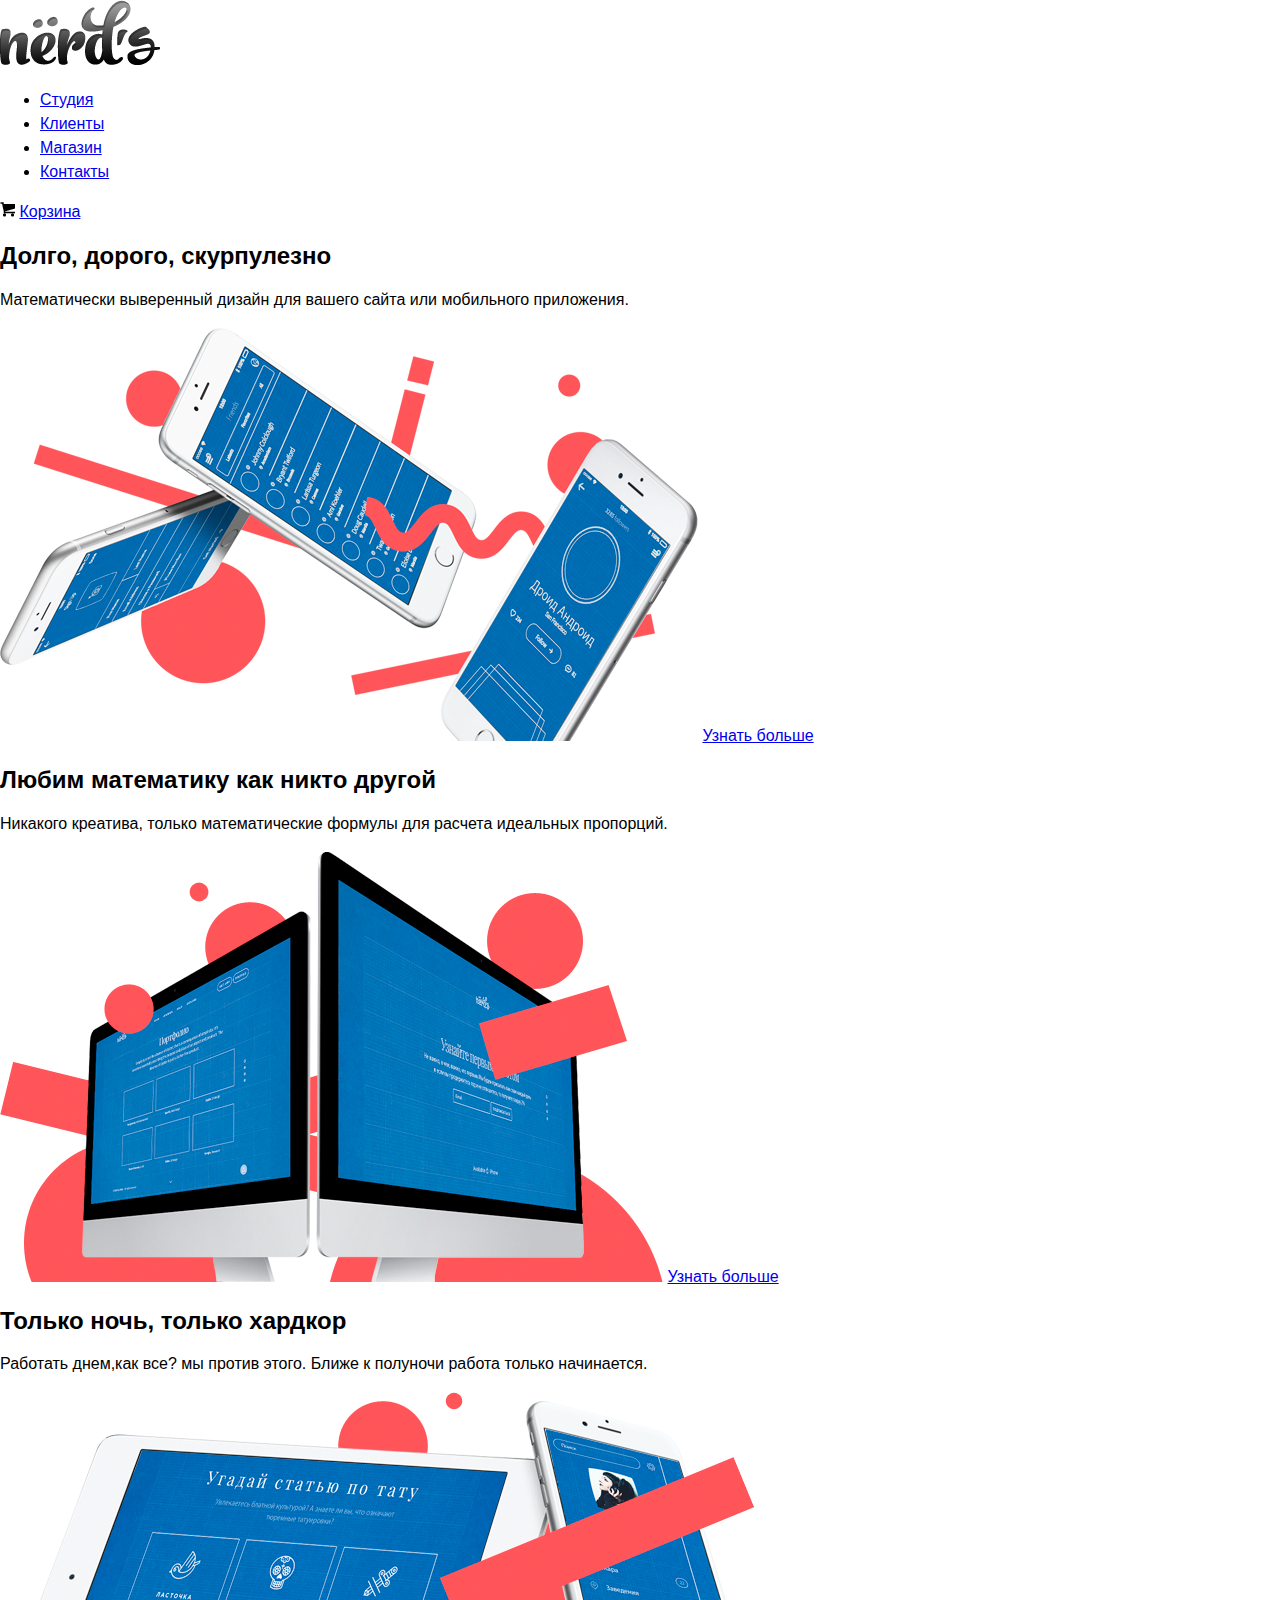
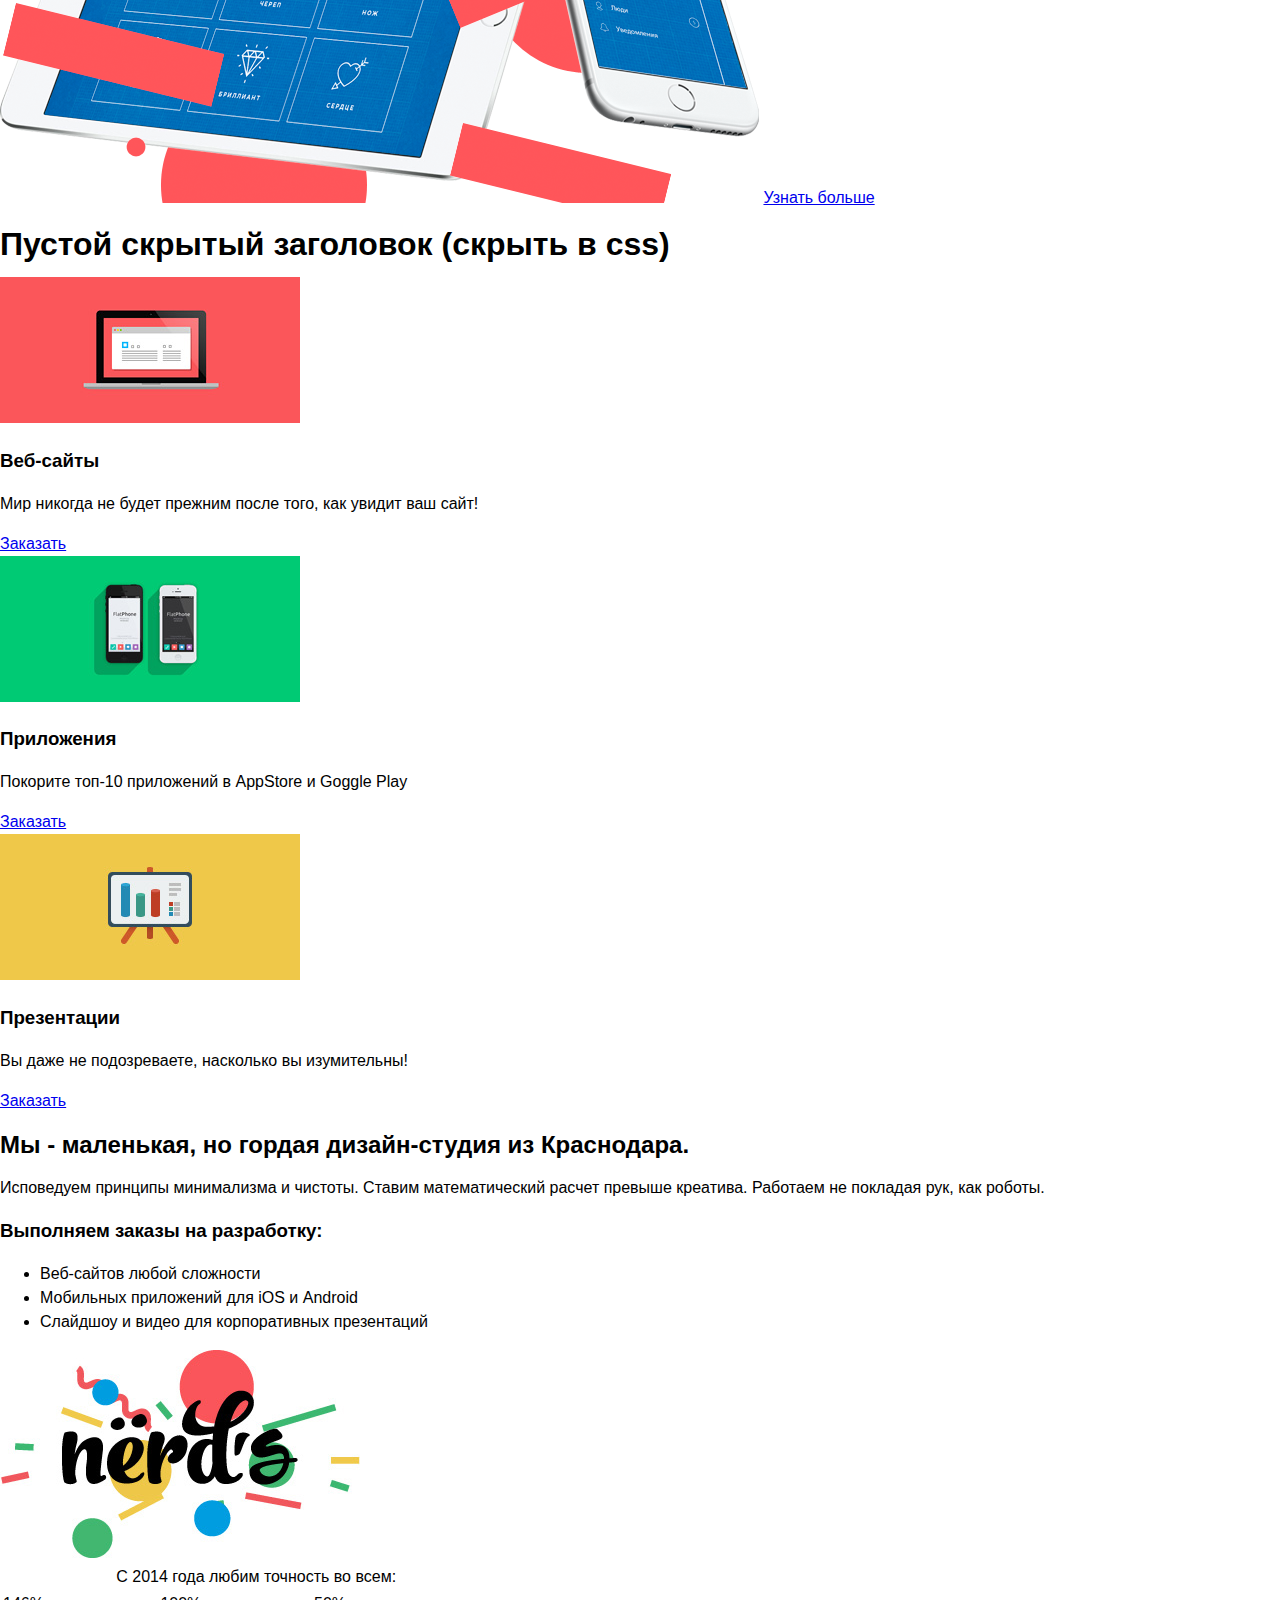
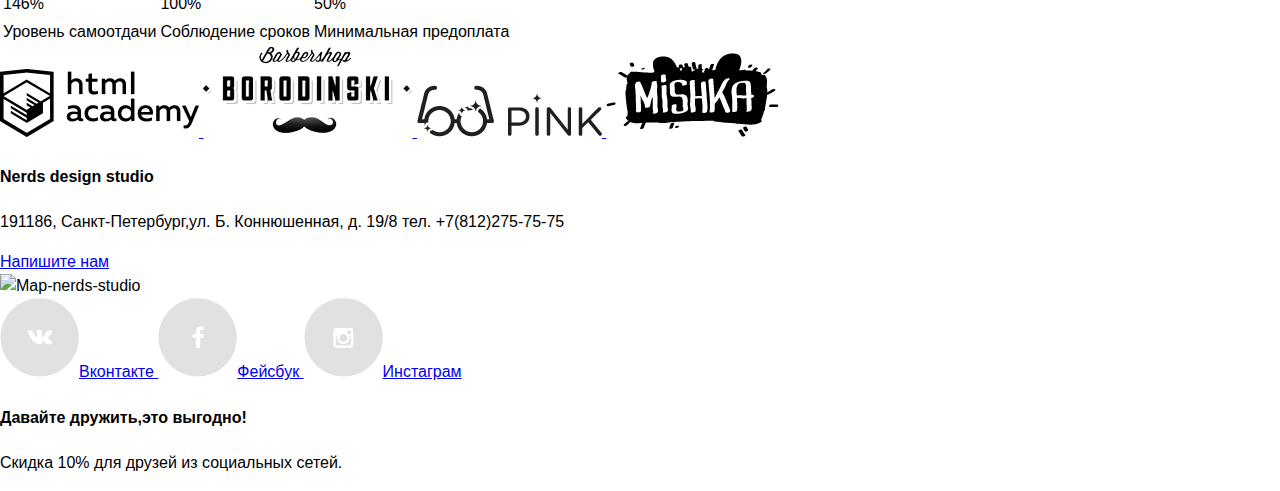
==== index.html @ 1c539c92 "Подредактировала style.css" ====
<!DOCTYPE html>
<html lang="ru">
    <head>
        <meta charset="utf-8">
        <title>HTML Academy: Нёрдс</title>
        <link href="css/normalize.css" rel="stylesheet">
        <link href="css/style.css" rel="stylesheet">
    </head>
    <body>
        <header class="header">
            <div class="container">
                <div class="header-logo-nerds">
                    <img src="img/logo-nerds.png" alt="Nerds">
                </div>
                <nav class="header-navigation">
                    <ul class="header-navigation-list">
                        <li class="header-navigation-item">
                            <a class="header-navigation-link" href="#">Студия</a>
                        </li>
                        <li class="header-navigation-item">
                            <a class="header-navigation-link" href="#">Клиенты</a>
                        </li>
                        <li class="header-navigation-item">
                            <a class="header-navigation-link" href="#">Магазин</a>
                        </li>
                        <li  class="header-navigation-item">
                            <a class="header-navigation-link" href="#">Контакты</a>
                        </li>
                    </ul>
                <div class="user-block">
                    <img src="img/basket.png" alt="Basket">
                    <a class="user-block-basket" href="#">Корзина</a>
                </div>
                </nav>
                <section class="slides">
                    <div class="slide1">
                        <h2 class="slide-slogan">Долго, дорого, скурпулезно</h2>
                        <p class="slide1-text">Математически выверенный дизайн для вашего сайта или мобильного приложения.</p>
                        <img src="img/slide1.png" alt="Slider1">
                        <a class="slide1-btn" href="#">Узнать больше</a>
                    </div>
                    <div class="slide2">
                        <h2 class="slide-slogan">Любим математику как никто другой</h2>
                        <p class="slide2-text">Никакого креатива, только математические формулы для расчета идеальных пропорций.</p>
                        <img src="img/slide2.png" alt="Slider2">
                        <a class="slide2-btn" href="#">Узнать больше</a>
                    </div>
                    <div class="slide3">
                        <h2 class="slide-slogan">Только ночь, только хардкор</h2>
                        <p class="slide3-text">Работать днем,как все? мы против этого. Ближе к полуночи работа только начинается.</p>
                        <img src="img/slide3.png" alt="Slider3">
                        <a class="slide3-btn" href="#">Узнать больше</a>
                    </div>
                </section>
            </div>
        </header>

        <main class="container">
            <section class="features-content-list">
                <div class="features-content-item">
                    <h1 class="hide-h1">Пустой скрытый заголовок (скрыть в css)</h1>
                    <img src="img/illustration-1.png" alt="Web-sites">
                    <h3 class="feature-content-item-subtitle">Веб-сайты</h3>
                    <p class="feature-content-item-text">Мир никогда не будет прежним после того, как увидит ваш сайт!</p>
                    <a class="feature-content-item-btn" href="#">Заказать</a>
                </div>
                <div class="feature-content-item">
                    <img src="img/illustration-2.png" alt="Apps">
                    <h3 class="feature-content-item-subtitle">Приложения</h3>
                    <p class="feature-content-item-text">Покорите топ-10 приложений в AppStore и Goggle Play</p>
                    <a class="feature-content-item-btn" href="#">Заказать</a>
                </div>
                <div class="feature-content-item">
                    <img src="img/illustration-3.png" alt="Presentation">
                    <h3 class="feature-content-item-subtitle">Презентации</h3>
                    <p class="feature-content-item-text">Вы даже не подозреваете, насколько вы изумительны!</p>
                    <a class="feature-content-item-btn" href="#">Заказать</a>
                </div>
            </section>

            <section class="index-content">
                <div class="index-content-left">
                    <h2 class="index-content-left-title">Мы - маленькая, но гордая дизайн-студия из Краснодара.</h2>
                    <p class="index-content-left-text">Исповедуем принципы минимализма и чистоты. Ставим математический расчет превыше креатива. Работаем не покладая рук, как роботы.</p>
                    <h3 class="index-content-left-subtitle">Выполняем заказы на разработку:</h3>
                    <ul class="index-content-left-list">
                        <li class="index-content-left-item">Веб-сайтов любой сложности</li>
                        <li class="index-content-left-item">Мобильных приложений для iOS и Android</li>
                        <li class="index-content-left-item">Слайдшоу и видео для корпоративных презентаций</li>
                    </ul>
                </div>
                <div class="index-content-right">
                    <div class="index-content-right-image">
                        <img src="img/Background-Nerds.jpg" alt="Nerds">
                    </div>
                    <table class="index-content-right-table">
                        <caption class="index-content-right-table-subtitle">С 2014 года любим точность во всем:</caption>
                        <tr class="table-percent">
                            <td class="table-percent-item">146%</td>
                            <td class="table-percent-item">100%</td>
                            <td class="table-percent-item">50%</td>
                        </tr>
                        <tr class="table-features">
                            <td class="table-features-item">Уровень самоотдачи</td>
                            <td class="table-features-item">Соблюдение сроков</td>
                            <td class="table-features-item">Минимальная предоплата</td>
                        </tr>
                    </table>
                </div>
            </section>

            <div class="logo-site-images">
                <a class="logo-site-images-html-academy" href="#">
                    <img src="img/logo-1-html-academy.png" alt="Html Academy">
                </a>
                <a class="logo-site-images-barbershop" href="#">
                    <img src="img/logo-2-barbershop.png" alt="Barbershop">
                </a>
                <a class="logo-site-images-pink" href="#">
                    <img src="img/logo-3-pink.png" alt="Pink">
                </a>
                <a class="logo-site-images-mishka" href="#">
                    <img src="img/logo-4-mishka.png" alt="Mishka">
                </a>
            </div>

            <section class="map-contacts">
                <div class="contacts">
                    <h4 class="contacts-subtitle">Nerds design studio</h4>
                    <p class="contacts-text">191186, Санкт-Петербург,ул. Б. Коннюшенная, д. 19/8
                    <span class="contacts-tel"> тел. +7(812)275-75-75 </span></p>
                    <a class="contacts-btn-write-us" href="#">Напишите нам</a>
                </div>
                <div class="map-background">
                    <img src="#" alt="Map-nerds-studio">
                </div>
            </section>
        </main>

        <footer class="footer">
            <article class="footer-social">
                <a class="footer-social-btn" href="https://vk.com/htmlacademy">
                    <img src="img/vk-icon.png" alt="VK">Вконтакте
                </a>
                <a class="footer-social-btn" href="https://facebook.com/htmlacademy">
                    <img src="img/fb-icon.png" alt="Facebook">Фейсбук
                </a>
                <a class="footer-social-btn" href="https://instagram.com/htmlacademy">
                    <img src="img/insta-icon.png"  alt="Instagram">Инстаграм
                </a>
            <div class="footer-proposal">
                <h4 class="footer-proposal-slogan">Давайте дружить,это выгодно!</h4>
                <p class="footer-proposal-text">Скидка 10% для друзей из социальных сетей.</p>
            </div>
            </article>
        </footer>

  </body>
</html>
---- css/style.css ----
body {
  font-size: 16px;
  line-height: 24px;
  color: #000000;
  font-family: "Roboto","Arial","sans-serif";
  font-weight: "Regular";
}

.hide-h1 h1 {
  display: none;
}

.catalog-caption h1 {
  font-size: 55px;
  line-height: 55px;
  color: #000000;
font-family: "Roboto","Arial","sans-serif";
  font-weight: "Medium";
}

.slide-slogan h2 {
  font-size: 55px;
  line-height:55px;
  color: #000000;
  font-family: "Roboto","Arial","sans-serif";
  font-weight: "Medium";
}

.index-content-left-title h2 {
  font-size: 45px;
  line-height:45px;
  color: #000000;
font-family: "Roboto","Arial","sans-serif";
  font-weight: "Medium";
}

.price-cursor h2{
  font-size: 18px;
  line-height:30px;
  color: #000000;
  font-family: "Roboto","Arial","sans-serif";
  font-weight: "Bold";
}

.sort-cursor h2 {
  font-size: 18px;
  line-height:18px;
  color: #000000;
font-family: "Roboto","Arial","sans-serif";
  font-weight: "Bold";
}
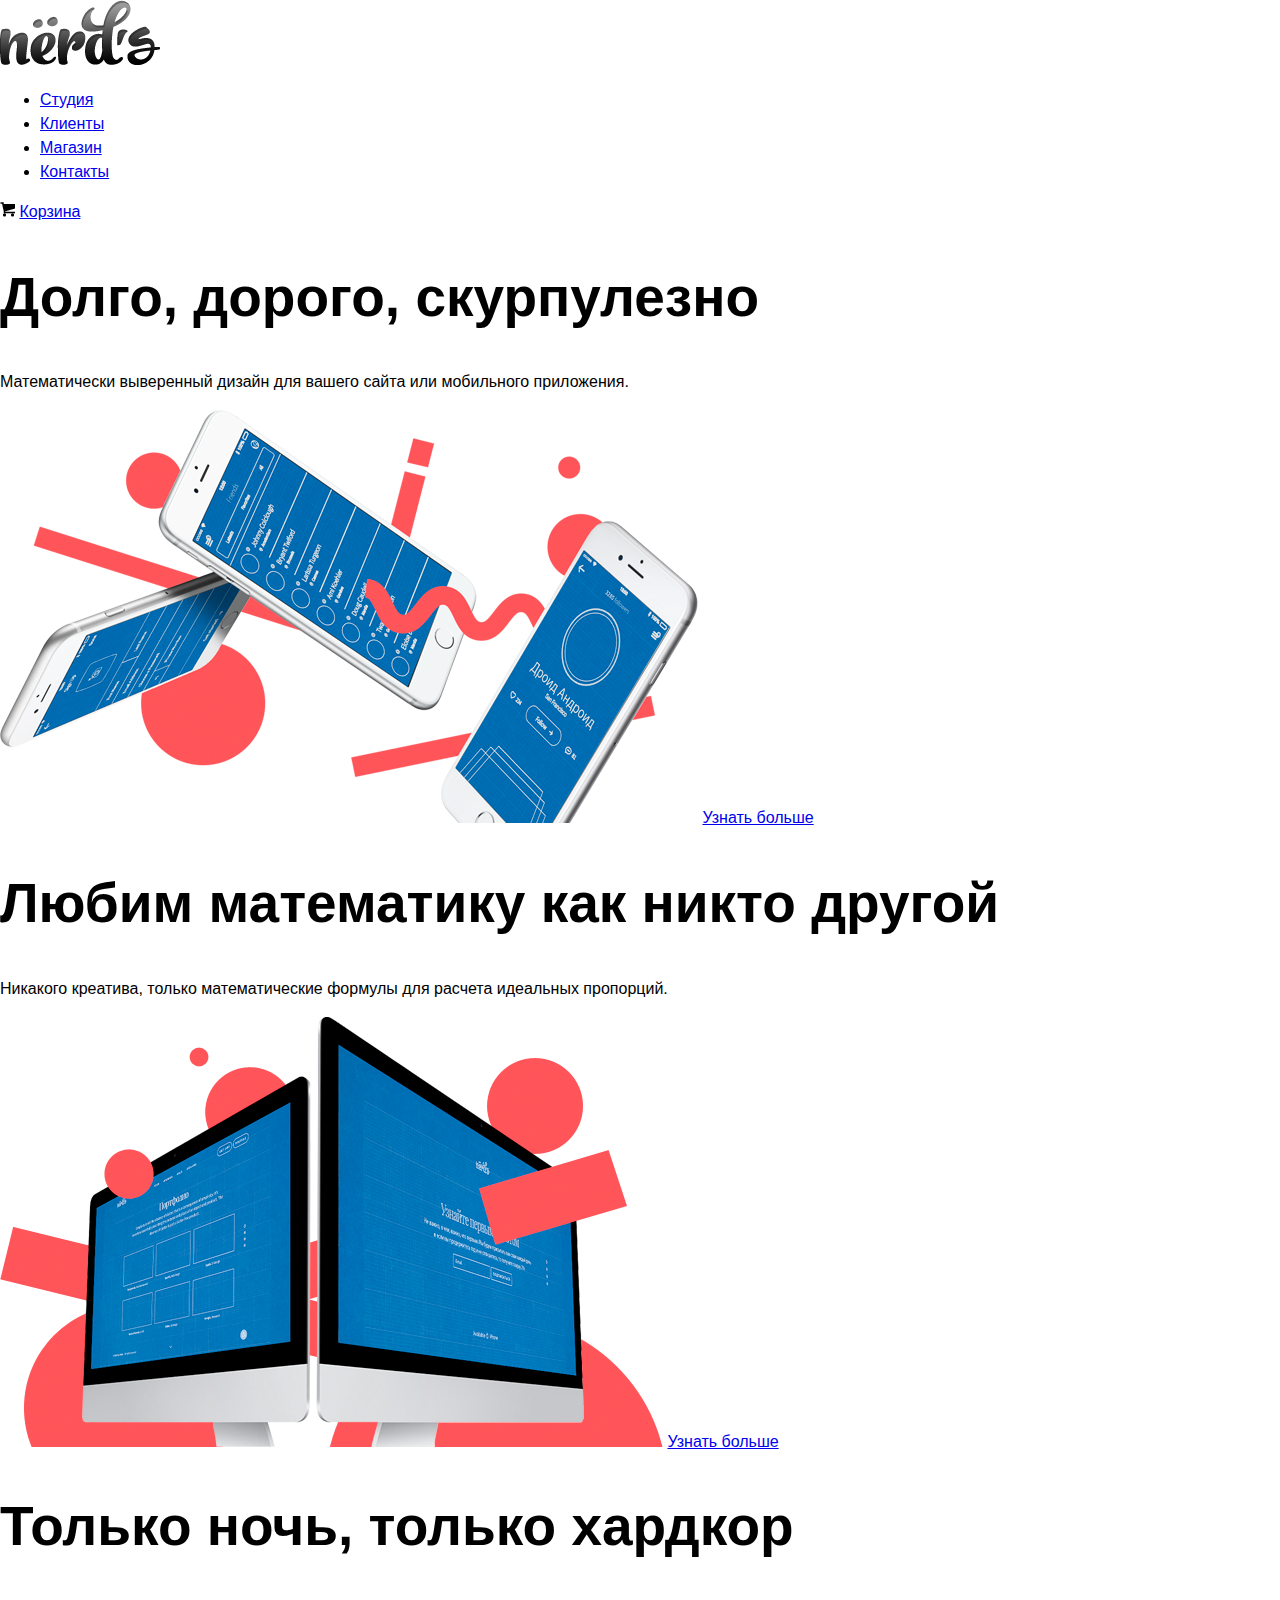
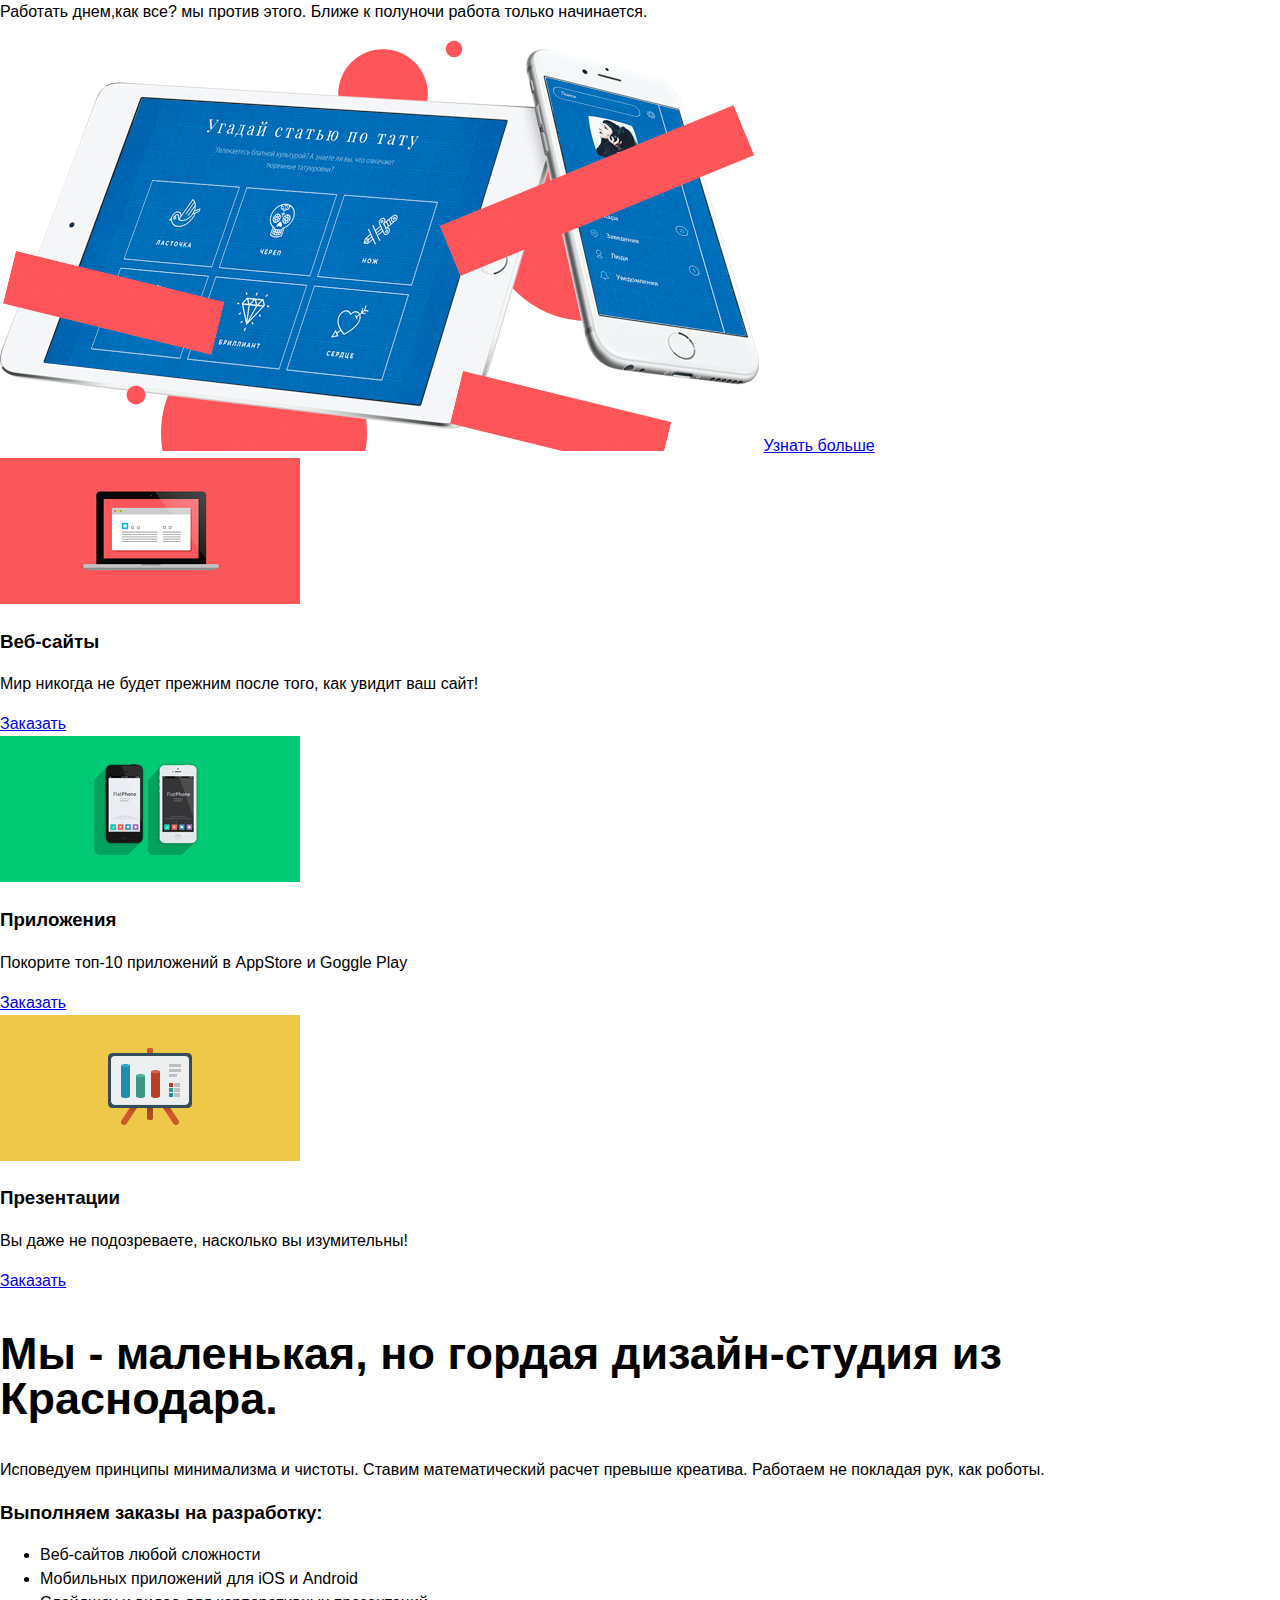
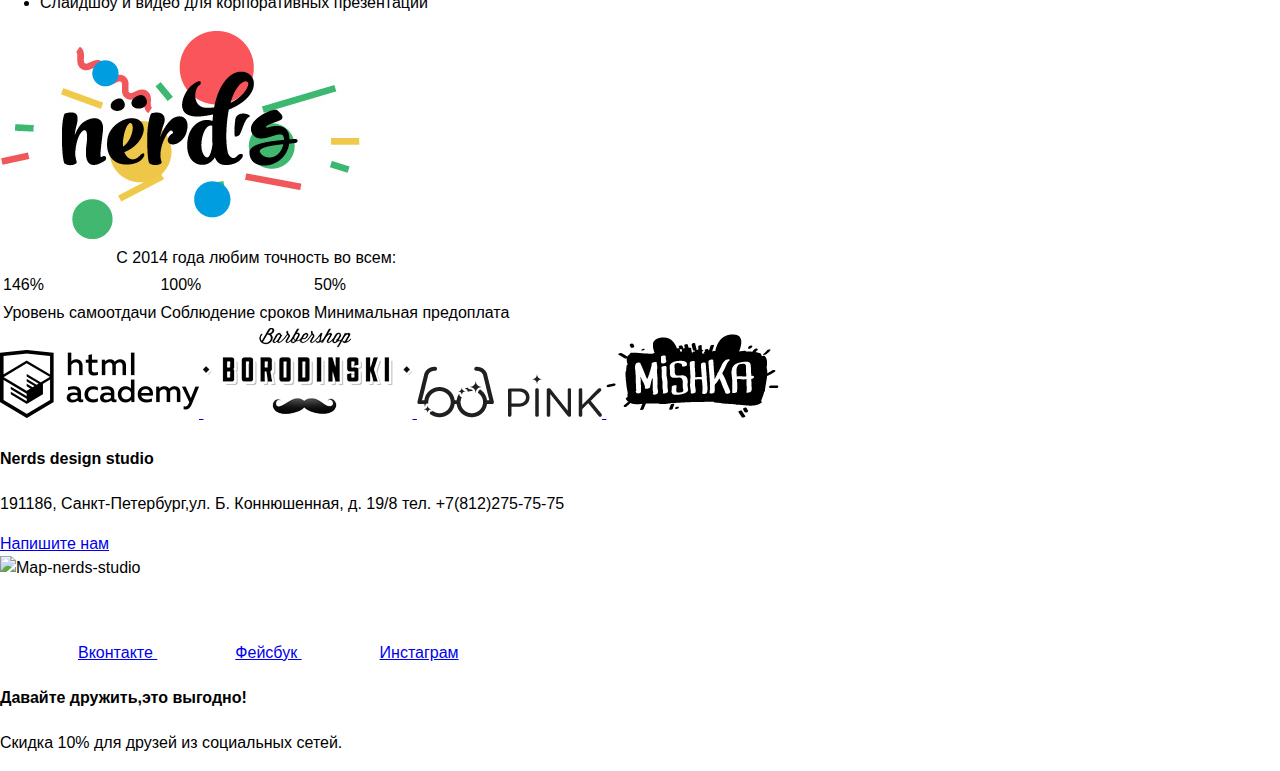
==== commit 3054d245: "доделала style.css текстовые стили" ====
--- a/index.html
+++ b/index.html
@@ -10,7 +10,7 @@
         <header class="header">
             <div class="container">
                 <div class="header-logo-nerds">
-                    <img src="img/logo-nerds.png" alt="Nerds">
+                    <img src="img/logo-nerds.png" alt="Nerds" width="160px" height="65px">
                 </div>
                 <nav class="header-navigation">
                     <ul class="header-navigation-list">
@@ -28,7 +28,7 @@
                         </li>
                     </ul>
                 <div class="user-block">
-                    <img src="img/basket.png" alt="Basket">
+                    <img src="img/basket.png" alt="Basket"  width="15px" height="15px">
                     <a class="user-block-basket" href="#">Корзина</a>
                 </div>
                 </nav>
@@ -36,19 +36,19 @@
                     <div class="slide1">
                         <h2 class="slide-slogan">Долго, дорого, скурпулезно</h2>
                         <p class="slide1-text">Математически выверенный дизайн для вашего сайта или мобильного приложения.</p>
-                        <img src="img/slide1.png" alt="Slider1">
+                        <img src="img/slide1.png" alt="Slider1" width="698px" height="413px">
                         <a class="slide1-btn" href="#">Узнать больше</a>
                     </div>
                     <div class="slide2">
                         <h2 class="slide-slogan">Любим математику как никто другой</h2>
                         <p class="slide2-text">Никакого креатива, только математические формулы для расчета идеальных пропорций.</p>
-                        <img src="img/slide2.png" alt="Slider2">
+                        <img src="img/slide2.png" alt="Slider2" width="663px" height="430px">
                         <a class="slide2-btn" href="#">Узнать больше</a>
                     </div>
                     <div class="slide3">
                         <h2 class="slide-slogan">Только ночь, только хардкор</h2>
                         <p class="slide3-text">Работать днем,как все? мы против этого. Ближе к полуночи работа только начинается.</p>
-                        <img src="img/slide3.png" alt="Slider3">
+                        <img src="img/slide3.png" alt="Slider3" width="759px" height="411px">
                         <a class="slide3-btn" href="#">Узнать больше</a>
                     </div>
                 </section>
@@ -58,20 +58,20 @@
         <main class="container">
             <section class="features-content-list">
                 <div class="features-content-item">
-                    <h1 class="hide-h1">Пустой скрытый заголовок (скрыть в css)</h1>
-                    <img src="img/illustration-1.png" alt="Web-sites">
+                    <h1 class="hidden-title">Пустой скрытый заголовок (скрыть в css)</h1>
+                    <img src="img/illustration-1.png" alt="Web-sites"  width="300px" height="146px">
                     <h3 class="feature-content-item-subtitle">Веб-сайты</h3>
                     <p class="feature-content-item-text">Мир никогда не будет прежним после того, как увидит ваш сайт!</p>
                     <a class="feature-content-item-btn" href="#">Заказать</a>
                 </div>
                 <div class="feature-content-item">
-                    <img src="img/illustration-2.png" alt="Apps">
+                    <img src="img/illustration-2.png" alt="Apps"  width="300px" height="146px">
                     <h3 class="feature-content-item-subtitle">Приложения</h3>
                     <p class="feature-content-item-text">Покорите топ-10 приложений в AppStore и Goggle Play</p>
                     <a class="feature-content-item-btn" href="#">Заказать</a>
                 </div>
                 <div class="feature-content-item">
-                    <img src="img/illustration-3.png" alt="Presentation">
+                    <img src="img/illustration-3.png" alt="Presentation"  width="300px" height="146px">
                     <h3 class="feature-content-item-subtitle">Презентации</h3>
                     <p class="feature-content-item-text">Вы даже не подозреваете, насколько вы изумительны!</p>
                     <a class="feature-content-item-btn" href="#">Заказать</a>
@@ -79,22 +79,22 @@
             </section>
 
             <section class="index-content">
-                <div class="index-content-left">
-                    <h2 class="index-content-left-title">Мы - маленькая, но гордая дизайн-студия из Краснодара.</h2>
-                    <p class="index-content-left-text">Исповедуем принципы минимализма и чистоты. Ставим математический расчет превыше креатива. Работаем не покладая рук, как роботы.</p>
-                    <h3 class="index-content-left-subtitle">Выполняем заказы на разработку:</h3>
-                    <ul class="index-content-left-list">
-                        <li class="index-content-left-item">Веб-сайтов любой сложности</li>
-                        <li class="index-content-left-item">Мобильных приложений для iOS и Android</li>
-                        <li class="index-content-left-item">Слайдшоу и видео для корпоративных презентаций</li>
+                <div class="index-content-about-us">
+                    <h2 class="index-content-about-us-title">Мы - маленькая, но гордая дизайн-студия из Краснодара.</h2>
+                    <p class="index-content-about-us-text">Исповедуем принципы минимализма и чистоты. Ставим математический расчет превыше креатива. Работаем не покладая рук, как роботы.</p>
+                    <h3 class="index-content-about-us-subtitle">Выполняем заказы на разработку:</h3>
+                    <ul class="index-content-about-us-list">
+                        <li class="index-content-about-us-item">Веб-сайтов любой сложности</li>
+                        <li class="index-content-about-us-item">Мобильных приложений для iOS и Android</li>
+                        <li class="index-content-about-us-item">Слайдшоу и видео для корпоративных презентаций</li>
                     </ul>
                 </div>
-                <div class="index-content-right">
-                    <div class="index-content-right-image">
-                        <img src="img/Background-Nerds.jpg" alt="Nerds">
+                <div class="index-content-statistic">
+                    <div class="index-content-statistic-image">
+                        <img src="img/Background-Nerds.jpg" alt="Nerds"  width="360px" height="208px">
                     </div>
-                    <table class="index-content-right-table">
-                        <caption class="index-content-right-table-subtitle">С 2014 года любим точность во всем:</caption>
+                    <table class="index-content-statistic-table">
+                        <caption class="index-content-statistic-table-subtitle">С 2014 года любим точность во всем:</caption>
                         <tr class="table-percent">
                             <td class="table-percent-item">146%</td>
                             <td class="table-percent-item">100%</td>
@@ -111,16 +111,16 @@
 
             <div class="logo-site-images">
                 <a class="logo-site-images-html-academy" href="#">
-                    <img src="img/logo-1-html-academy.png" alt="Html Academy">
+                    <img src="img/logo-1-html-academy.png" alt="Html Academy"  width="199px" height="68px">
                 </a>
                 <a class="logo-site-images-barbershop" href="#">
-                    <img src="img/logo-2-barbershop.png" alt="Barbershop">
+                    <img src="img/logo-2-barbershop.png" alt="Barbershop"  width="209px" height="90px">
                 </a>
                 <a class="logo-site-images-pink" href="#">
-                    <img src="img/logo-3-pink.png" alt="Pink">
+                    <img src="img/logo-3-pink.png" alt="Pink"  width="185px" height="52px">
                 </a>
                 <a class="logo-site-images-mishka" href="#">
-                    <img src="img/logo-4-mishka.png" alt="Mishka">
+                    <img src="img/logo-4-mishka.png" alt="Mishka"  width="173px" height="84px">
                 </a>
             </div>
 
@@ -132,7 +132,7 @@
                     <a class="contacts-btn-write-us" href="#">Напишите нам</a>
                 </div>
                 <div class="map-background">
-                    <img src="#" alt="Map-nerds-studio">
+                    <img src="#" alt="Map-nerds-studio"  width="1725px" height="808px">
                 </div>
             </section>
         </main>
@@ -140,13 +140,13 @@
         <footer class="footer">
             <article class="footer-social">
                 <a class="footer-social-btn" href="https://vk.com/htmlacademy">
-                    <img src="img/vk-icon.png" alt="VK">Вконтакте
+                    <img src="img/letter-icon-vk.png" alt="VK"  width="78px" height="78px">Вконтакте
                 </a>
                 <a class="footer-social-btn" href="https://facebook.com/htmlacademy">
-                    <img src="img/fb-icon.png" alt="Facebook">Фейсбук
+                    <img src="img/letter-icon-fb.png" alt="Facebook"  width="78px" height="78px">Фейсбук
                 </a>
                 <a class="footer-social-btn" href="https://instagram.com/htmlacademy">
-                    <img src="img/insta-icon.png"  alt="Instagram">Инстаграм
+                    <img src="img/letter-icon-insta.png"  alt="Instagram"  width="78px" height="78px">Инстаграм
                 </a>
             <div class="footer-proposal">
                 <h4 class="footer-proposal-slogan">Давайте дружить,это выгодно!</h4>
--- a/css/style.css
+++ b/css/style.css
@@ -1,51 +1,42 @@
 body {
   font-size: 16px;
   line-height: 24px;
-  color: #000000;
-  font-family: "Roboto","Arial","sans-serif";
-  font-weight: "Regular";
+  color: #000;
+  font-family: "Roboto","Arial",sans-serif;
 }
 
-.hide-h1 h1 {
+/*страница index.html */
+.slide-slogan {
+  font-size: 55px;
+  line-height:55px;
+  font-weight: "Medium";
+}
+
+.hidden-title {
   display: none;
 }
 
-.catalog-caption h1 {
-  font-size: 55px;
-  line-height: 55px;
-  color: #000000;
-font-family: "Roboto","Arial","sans-serif";
+.index-content-about-us-title {
+  font-size: 45px;
+  line-height:45px;
   font-weight: "Medium";
 }
 
-.slide-slogan h2 {
+/*страница catalog.html*/
+.catalog-caption {
   font-size: 55px;
-  line-height:55px;
-  color: #000000;
-  font-family: "Roboto","Arial","sans-serif";
+  line-height: 55px;
   font-weight: "Medium";
 }
 
-.index-content-left-title h2 {
-  font-size: 45px;
-  line-height:45px;
-  color: #000000;
-font-family: "Roboto","Arial","sans-serif";
-  font-weight: "Medium";
-}
-
-.price-cursor h2{
+.price-cursor {
   font-size: 18px;
   line-height:30px;
-  color: #000000;
-  font-family: "Roboto","Arial","sans-serif";
   font-weight: "Bold";
 }
 
-.sort-cursor h2 {
+.sort-cursor {
   font-size: 18px;
   line-height:18px;
-  color: #000000;
-font-family: "Roboto","Arial","sans-serif";
   font-weight: "Bold";
 }
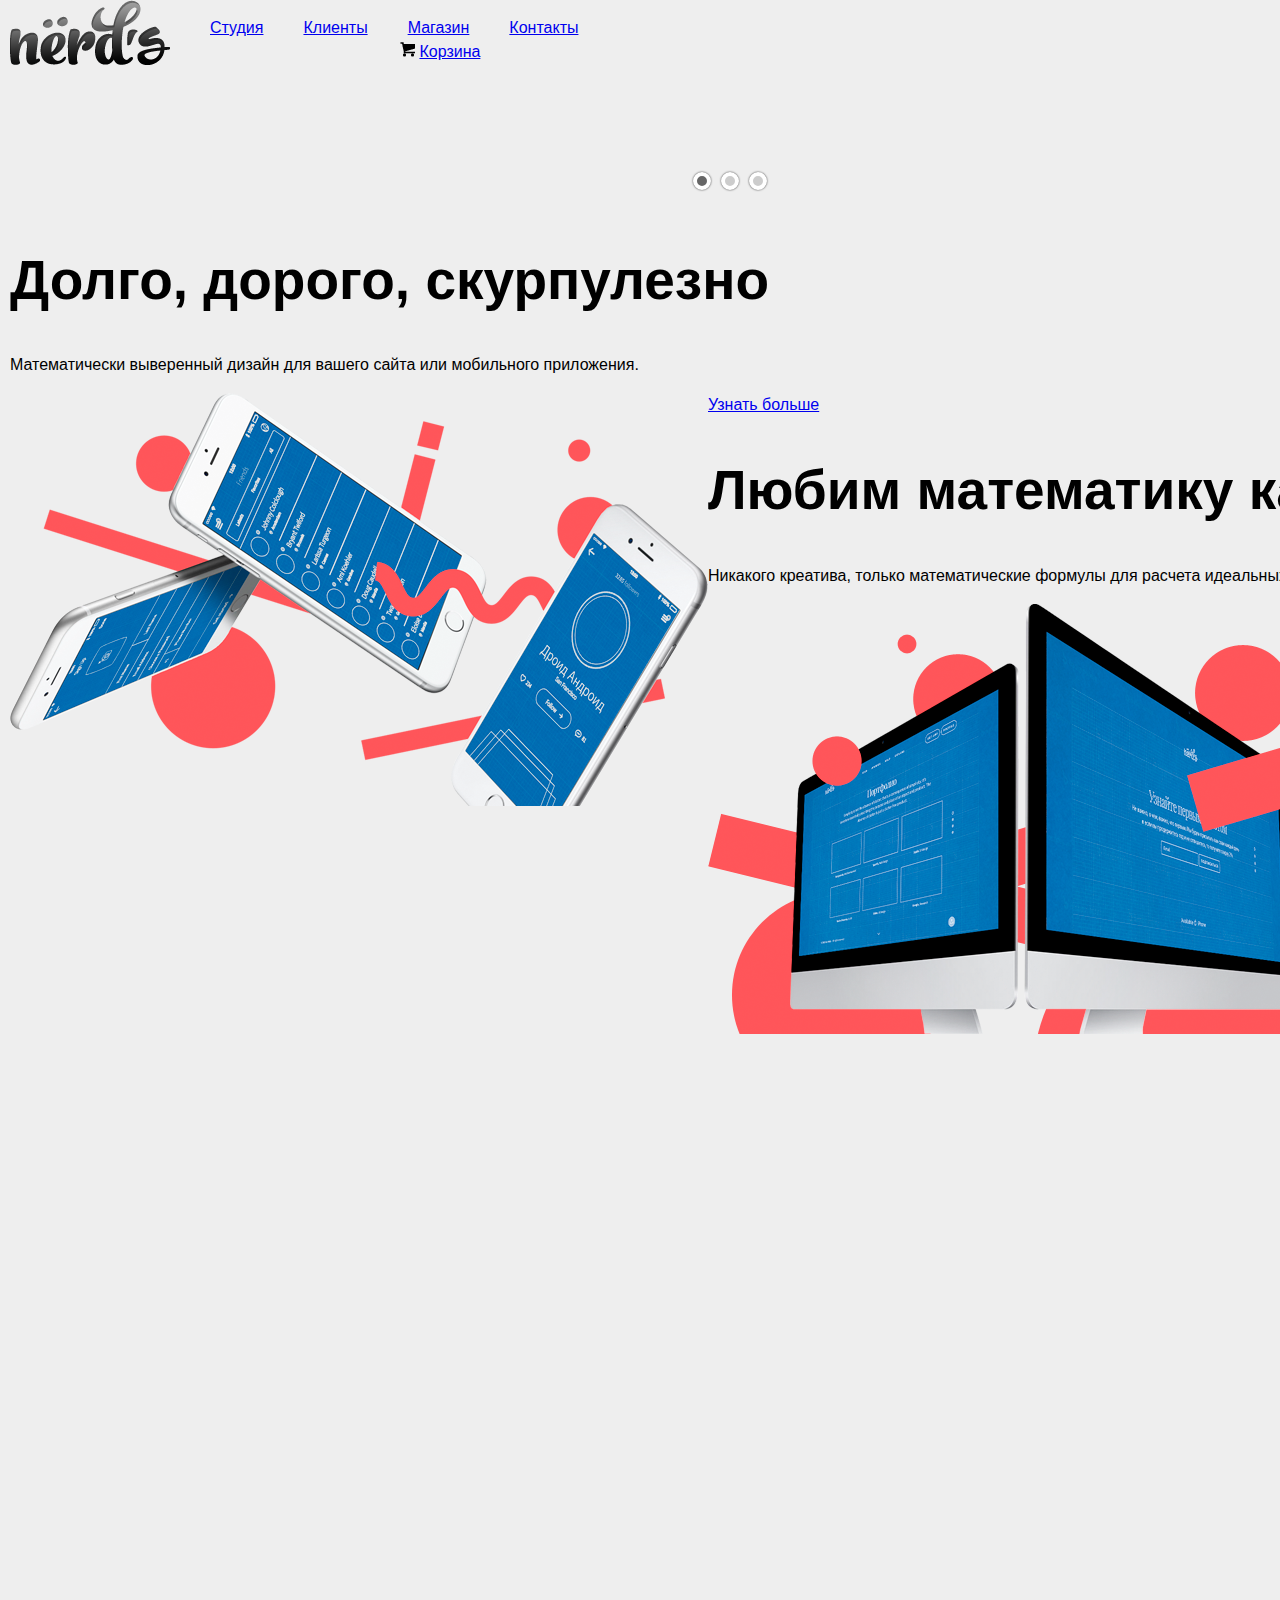
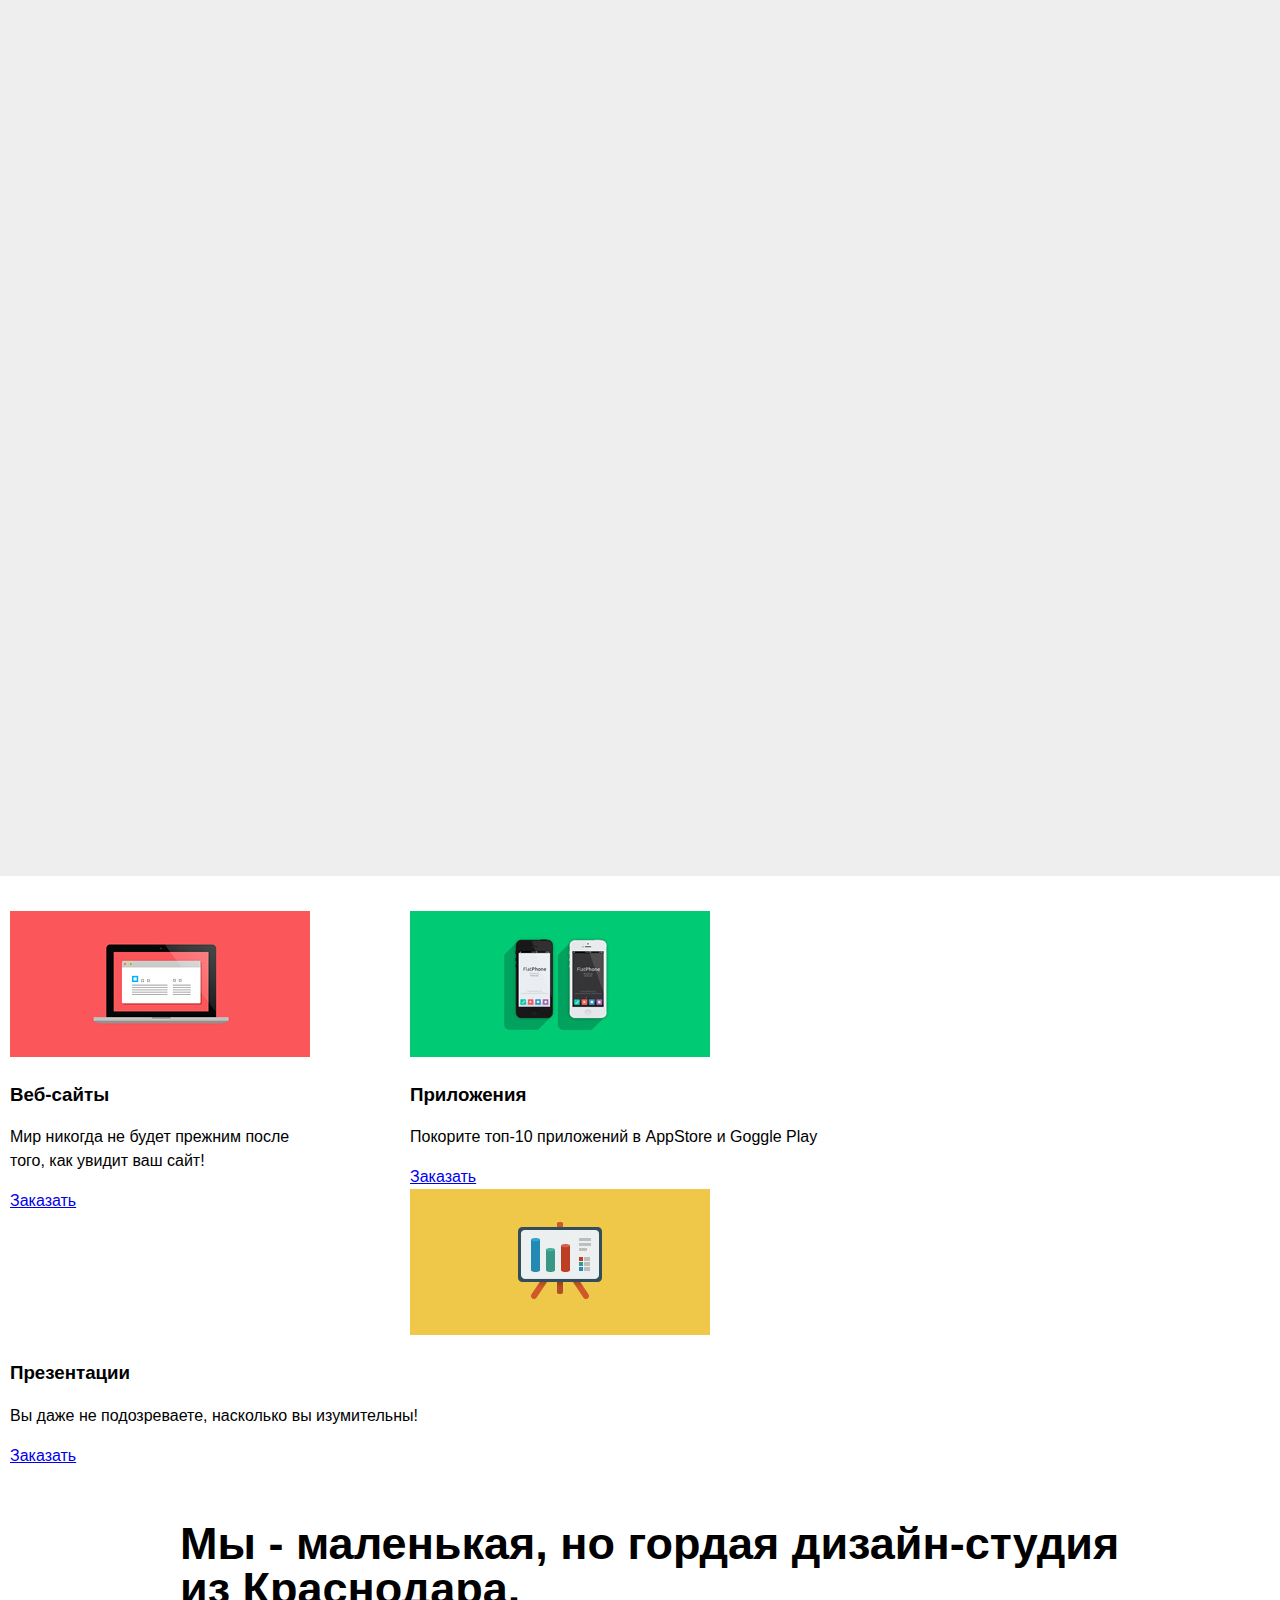
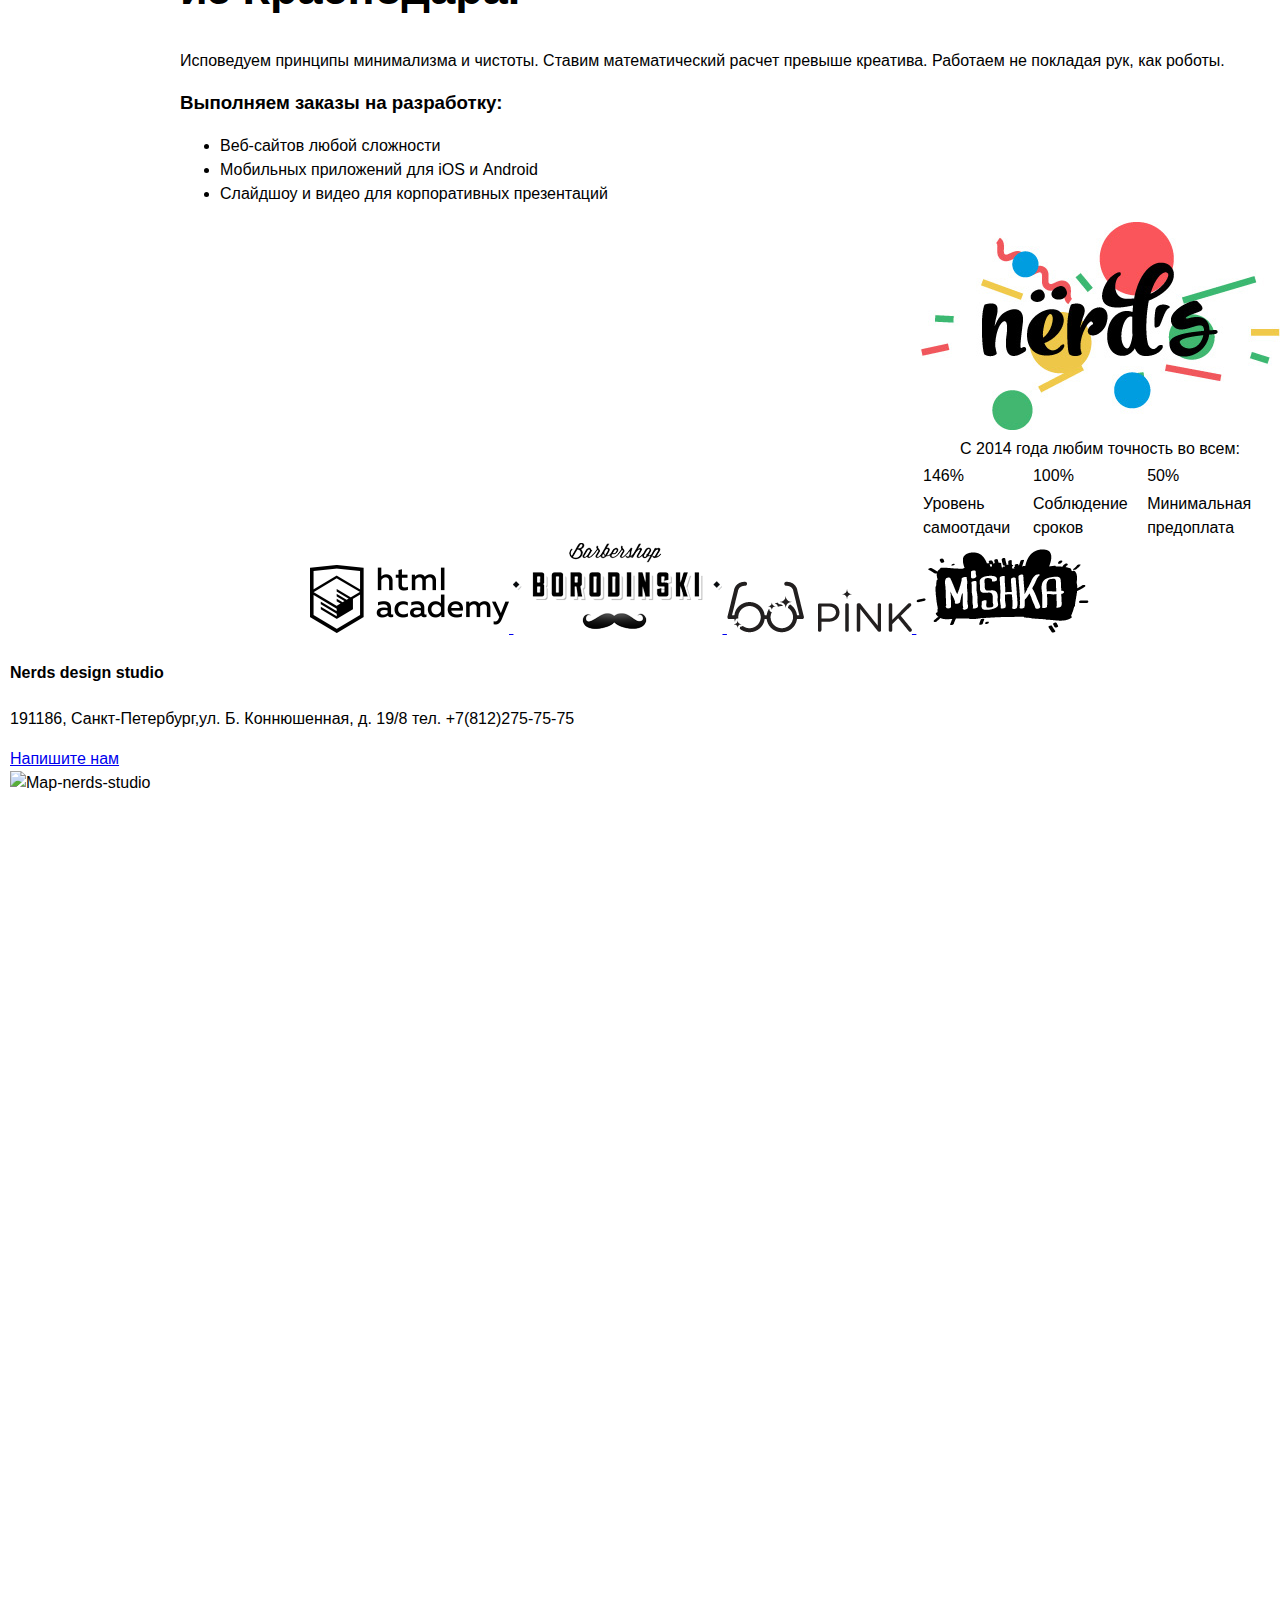
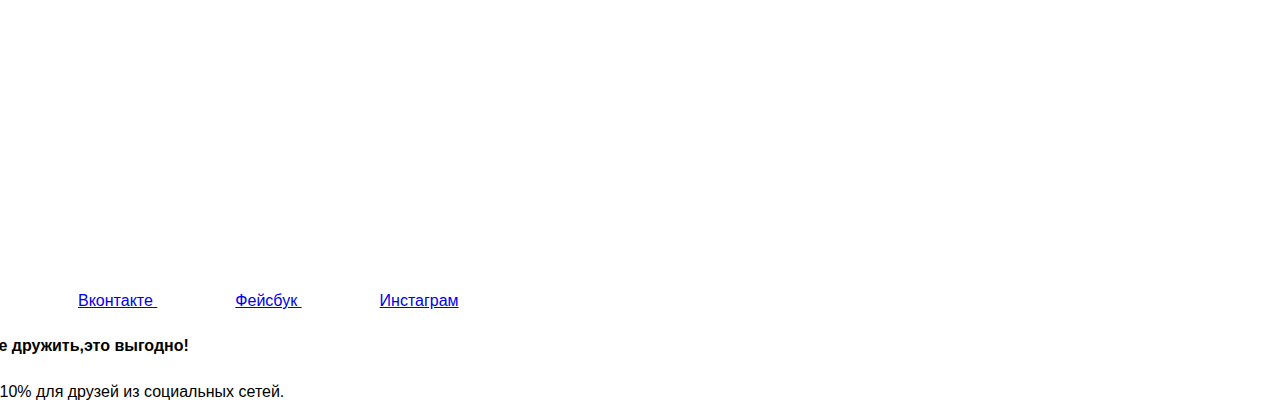
==== commit 5230b4b7: "style.css" ====
--- a/index.html
+++ b/index.html
@@ -32,128 +32,143 @@
                     <a class="user-block-basket" href="#">Корзина</a>
                 </div>
                 </nav>
-                <section class="slides">
-                    <div class="slide1">
-                        <h2 class="slide-slogan">Долго, дорого, скурпулезно</h2>
-                        <p class="slide1-text">Математически выверенный дизайн для вашего сайта или мобильного приложения.</p>
-                        <img src="img/slide1.png" alt="Slider1" width="698px" height="413px">
-                        <a class="slide1-btn" href="#">Узнать больше</a>
-                    </div>
-                    <div class="slide2">
-                        <h2 class="slide-slogan">Любим математику как никто другой</h2>
-                        <p class="slide2-text">Никакого креатива, только математические формулы для расчета идеальных пропорций.</p>
-                        <img src="img/slide2.png" alt="Slider2" width="663px" height="430px">
-                        <a class="slide2-btn" href="#">Узнать больше</a>
-                    </div>
-                    <div class="slide3">
-                        <h2 class="slide-slogan">Только ночь, только хардкор</h2>
-                        <p class="slide3-text">Работать днем,как все? мы против этого. Ближе к полуночи работа только начинается.</p>
-                        <img src="img/slide3.png" alt="Slider3" width="759px" height="411px">
-                        <a class="slide3-btn" href="#">Узнать больше</a>
-                    </div>
+                <section class="slider">
+                        <input type="radio" id="btn-1" name="toggle" checked>
+                        <input type="radio" id="btn-2" name="toggle">
+                        <input type="radio" id="btn-3" name="toggle">
+
+                        <div class="slider-controls">
+                            <label for="btn-1"></label>
+                            <label for="btn-2"></label>
+                            <label for="btn-3"></label>
+                        </div>
+
+                        <div class="slider-inner">
+                            <div class="slider-slides">
+                                <div class="slide">
+                                    <h2 class="slide-slogan">Долго, дорого, скурпулезно</h2>
+                                    <p class="slide1-text">Математически выверенный дизайн для вашего сайта или мобильного приложения.</p>
+                                    <a class="slide1-btn" href="#">Узнать больше</a>
+                                    <img src="img/slide1.png" alt="Slider1" width="698px" height="413px">
+
+                                </div>
+                                <div class="slide">
+                                    <h2 class="slide-slogan">Любим математику как никто другой</h2>
+                                    <p class="slide2-text">Никакого креатива, только математические формулы для расчета идеальных пропорций.</p>
+                                    <a class="slide2-btn" href="#">Узнать больше</a>
+                                    <img src="img/slide2.png" alt="Slider2" width="663px" height="430px">
+                                </div>
+                                <div class="slide">
+                                    <h2 class="slide-slogan">Только ночь, только хардкор</h2>
+                                    <p class="slide3-text">Работать днем,как все? мы против этого. Ближе к полуночи работа только начинается.</p>
+                                    <a class="slide3-btn" href="#">Узнать больше</a>
+                                    <img src="img/slide3.png" alt="Slider3" width="759px" height="411px">
+                                </div>
+                            </div>
+                        </div>
                 </section>
             </div>
         </header>
 
-        <main class="container">
-            <section class="features-content-list">
-                <div class="features-content-item">
-                    <h1 class="hidden-title">Пустой скрытый заголовок (скрыть в css)</h1>
-                    <img src="img/illustration-1.png" alt="Web-sites"  width="300px" height="146px">
-                    <h3 class="feature-content-item-subtitle">Веб-сайты</h3>
-                    <p class="feature-content-item-text">Мир никогда не будет прежним после того, как увидит ваш сайт!</p>
-                    <a class="feature-content-item-btn" href="#">Заказать</a>
-                </div>
-                <div class="feature-content-item">
-                    <img src="img/illustration-2.png" alt="Apps"  width="300px" height="146px">
-                    <h3 class="feature-content-item-subtitle">Приложения</h3>
-                    <p class="feature-content-item-text">Покорите топ-10 приложений в AppStore и Goggle Play</p>
-                    <a class="feature-content-item-btn" href="#">Заказать</a>
-                </div>
-                <div class="feature-content-item">
-                    <img src="img/illustration-3.png" alt="Presentation"  width="300px" height="146px">
-                    <h3 class="feature-content-item-subtitle">Презентации</h3>
-                    <p class="feature-content-item-text">Вы даже не подозреваете, насколько вы изумительны!</p>
-                    <a class="feature-content-item-btn" href="#">Заказать</a>
-                </div>
-            </section>
+                <main class="container">
+                    <section class="features-content-list">
+                        <div class="features-content-item">
+                            <h1 class="hidden-title">Пустой скрытый заголовок (скрыть в css)</h1>
+                            <img src="img/illustration-1.png" alt="Web-sites"  width="300px" height="146px">
+                            <h3 class="feature-content-item-subtitle">Веб-сайты</h3>
+                            <p class="feature-content-item-text">Мир никогда не будет прежним после того, как увидит ваш сайт!</p>
+                            <a class="feature-content-item-btn" href="#">Заказать</a>
+                        </div>
+                        <div class="feature-content-item">
+                            <img src="img/illustration-2.png" alt="Apps"  width="300px" height="146px">
+                            <h3 class="feature-content-item-subtitle">Приложения</h3>
+                            <p class="feature-content-item-text">Покорите топ-10 приложений в AppStore и Goggle Play</p>
+                            <a class="feature-content-item-btn" href="#">Заказать</a>
+                        </div>
+                        <div class="feature-content-item">
+                            <img src="img/illustration-3.png" alt="Presentation"  width="300px" height="146px">
+                            <h3 class="feature-content-item-subtitle">Презентации</h3>
+                            <p class="feature-content-item-text">Вы даже не подозреваете, насколько вы изумительны!</p>
+                            <a class="feature-content-item-btn" href="#">Заказать</a>
+                        </div>
+                    </section>
 
-            <section class="index-content">
-                <div class="index-content-about-us">
-                    <h2 class="index-content-about-us-title">Мы - маленькая, но гордая дизайн-студия из Краснодара.</h2>
-                    <p class="index-content-about-us-text">Исповедуем принципы минимализма и чистоты. Ставим математический расчет превыше креатива. Работаем не покладая рук, как роботы.</p>
-                    <h3 class="index-content-about-us-subtitle">Выполняем заказы на разработку:</h3>
-                    <ul class="index-content-about-us-list">
-                        <li class="index-content-about-us-item">Веб-сайтов любой сложности</li>
-                        <li class="index-content-about-us-item">Мобильных приложений для iOS и Android</li>
-                        <li class="index-content-about-us-item">Слайдшоу и видео для корпоративных презентаций</li>
-                    </ul>
-                </div>
-                <div class="index-content-statistic">
-                    <div class="index-content-statistic-image">
-                        <img src="img/Background-Nerds.jpg" alt="Nerds"  width="360px" height="208px">
+                    <section class="index-content clearfix">
+                        <div class="index-content-about-us">
+                            <h2 class="index-content-about-us-title">Мы - маленькая, но гордая дизайн-студия из Краснодара.</h2>
+                            <p class="index-content-about-us-text">Исповедуем принципы минимализма и чистоты. Ставим математический расчет превыше креатива. Работаем не покладая рук, как роботы.</p>
+                            <h3 class="index-content-about-us-subtitle">Выполняем заказы на разработку:</h3>
+                            <ul class="index-content-about-us-list">
+                                <li class="index-content-about-us-item">Веб-сайтов любой сложности</li>
+                                <li class="index-content-about-us-item">Мобильных приложений для iOS и Android</li>
+                                <li class="index-content-about-us-item">Слайдшоу и видео для корпоративных презентаций</li>
+                            </ul>
+                        </div>
+                        <div class="index-content-statistic">
+                            <div class="index-content-statistic-image">
+                                <img src="img/Background-Nerds.jpg" alt="Nerds"  width="360px" height="208px">
+                            </div>
+                            <table class="index-content-statistic-table">
+                                <caption class="index-content-statistic-table-subtitle">С 2014 года любим точность во всем:</caption>
+                                <tr class="table-percent">
+                                    <td class="table-percent-item">146%</td>
+                                    <td class="table-percent-item">100%</td>
+                                    <td class="table-percent-item">50%</td>
+                                </tr>
+                                <tr class="table-features">
+                                    <td class="table-features-item">Уровень самоотдачи</td>
+                                    <td class="table-features-item">Соблюдение сроков</td>
+                                    <td class="table-features-item">Минимальная предоплата</td>
+                                </tr>
+                            </table>
+                        </div>
+                    </section>
+
+                    <div class="logo-site-images">
+                        <a class="logo-site-images-html-academy" href="#">
+                            <img src="img/logo-1-html-academy.png" alt="Html Academy"  width="199px" height="68px">
+                        </a>
+                        <a class="logo-site-images-barbershop" href="#">
+                            <img src="img/logo-2-barbershop.png" alt="Barbershop"  width="209px" height="90px">
+                        </a>
+                        <a class="logo-site-images-pink" href="#">
+                            <img src="img/logo-3-pink.png" alt="Pink"  width="185px" height="52px">
+                        </a>
+                        <a class="logo-site-images-mishka" href="#">
+                            <img src="img/logo-4-mishka.png" alt="Mishka"  width="173px" height="84px">
+                        </a>
                     </div>
-                    <table class="index-content-statistic-table">
-                        <caption class="index-content-statistic-table-subtitle">С 2014 года любим точность во всем:</caption>
-                        <tr class="table-percent">
-                            <td class="table-percent-item">146%</td>
-                            <td class="table-percent-item">100%</td>
-                            <td class="table-percent-item">50%</td>
-                        </tr>
-                        <tr class="table-features">
-                            <td class="table-features-item">Уровень самоотдачи</td>
-                            <td class="table-features-item">Соблюдение сроков</td>
-                            <td class="table-features-item">Минимальная предоплата</td>
-                        </tr>
-                    </table>
-                </div>
-            </section>
 
-            <div class="logo-site-images">
-                <a class="logo-site-images-html-academy" href="#">
-                    <img src="img/logo-1-html-academy.png" alt="Html Academy"  width="199px" height="68px">
-                </a>
-                <a class="logo-site-images-barbershop" href="#">
-                    <img src="img/logo-2-barbershop.png" alt="Barbershop"  width="209px" height="90px">
-                </a>
-                <a class="logo-site-images-pink" href="#">
-                    <img src="img/logo-3-pink.png" alt="Pink"  width="185px" height="52px">
-                </a>
-                <a class="logo-site-images-mishka" href="#">
-                    <img src="img/logo-4-mishka.png" alt="Mishka"  width="173px" height="84px">
-                </a>
-            </div>
+                    <section class="map-contacts">
+                        <div class="contacts">
+                            <h4 class="contacts-subtitle">Nerds design studio</h4>
+                            <p class="contacts-text">191186, Санкт-Петербург,ул. Б. Коннюшенная, д. 19/8
+                            <span class="contacts-tel"> тел. +7(812)275-75-75 </span></p>
+                            <a class="contacts-btn-write-us" href="#">Напишите нам</a>
+                        </div>
+                        <div class="map-background">
+                            <img src="#" alt="Map-nerds-studio"  width="1725px" height="808px">
+                        </div>
+                    </section>
+                </main>
 
-            <section class="map-contacts">
-                <div class="contacts">
-                    <h4 class="contacts-subtitle">Nerds design studio</h4>
-                    <p class="contacts-text">191186, Санкт-Петербург,ул. Б. Коннюшенная, д. 19/8
-                    <span class="contacts-tel"> тел. +7(812)275-75-75 </span></p>
-                    <a class="contacts-btn-write-us" href="#">Напишите нам</a>
-                </div>
-                <div class="map-background">
-                    <img src="#" alt="Map-nerds-studio"  width="1725px" height="808px">
-                </div>
-            </section>
-        </main>
+                <footer class="footer">
+                    <article class="footer-social">
+                        <a class="footer-social-btn" href="https://vk.com/htmlacademy">
+                            <img src="img/letter-icon-vk.png" alt="VK"  width="78px" height="78px">Вконтакте
+                        </a>
+                        <a class="footer-social-btn" href="https://facebook.com/htmlacademy">
+                            <img src="img/letter-icon-fb.png" alt="Facebook"  width="78px" height="78px">Фейсбук
+                        </a>
+                        <a class="footer-social-btn" href="https://instagram.com/htmlacademy">
+                            <img src="img/letter-icon-insta.png"  alt="Instagram"  width="78px" height="78px">Инстаграм
+                        </a>
+                    <div class="footer-proposal">
+                        <h4 class="footer-proposal-slogan">Давайте дружить,это выгодно!</h4>
+                        <p class="footer-proposal-text">Скидка 10% для друзей из социальных сетей.</p>
+                    </div>
+                    </article>
+                </footer>
 
-        <footer class="footer">
-            <article class="footer-social">
-                <a class="footer-social-btn" href="https://vk.com/htmlacademy">
-                    <img src="img/letter-icon-vk.png" alt="VK"  width="78px" height="78px">Вконтакте
-                </a>
-                <a class="footer-social-btn" href="https://facebook.com/htmlacademy">
-                    <img src="img/letter-icon-fb.png" alt="Facebook"  width="78px" height="78px">Фейсбук
-                </a>
-                <a class="footer-social-btn" href="https://instagram.com/htmlacademy">
-                    <img src="img/letter-icon-insta.png"  alt="Instagram"  width="78px" height="78px">Инстаграм
-                </a>
-            <div class="footer-proposal">
-                <h4 class="footer-proposal-slogan">Давайте дружить,это выгодно!</h4>
-                <p class="footer-proposal-text">Скидка 10% для друзей из социальных сетей.</p>
-            </div>
-            </article>
-        </footer>
-
-  </body>
-</html>
+          </body>
+        </html>
--- a/css/style.css
+++ b/css/style.css
@@ -3,23 +3,164 @@
   line-height: 24px;
   color: #000;
   font-family: "Roboto","Arial",sans-serif;
+  background-size: 1440px;
 }
 
-/*страница index.html */
+.header {
+  background: #eeeeee;
+  outline: rgb(57, 250, 125) none 2px;
+  margin-bottom: 35px;
+}
+
+.header-logo-nerds {
+  float:left;
+}
+
+.header-navigation {
+  float: left;
+  min-height: 132px;
+  width: 500px;
+}
+
+.header-navigation ul {
+  list-style: none;
+}
+
+.header-navigation li {
+  display: inline;
+  float: left;
+  margin-right: 40px;
+}
+
+.user-block {
+  float: right;
+  min-height: 132px;
+  width: 270px;
+}
+
+.container {
+  width: 1440px;
+  height: 2476px;
+  padding: 0 10px;
+  margin: 0 auto;
+}
+
+/*слайдер*/
+.slider {
+  clear: both;
+  position: relative;
+}
+
+.slider-slides {
+  width: 400%;
+}
+
+.slide img {
+  float:left;
+}
+
+.slider-inner {
+  overflow: hidden;
+}
+
 .slide-slogan {
-  font-size: 55px;
-  line-height:55px;
-  font-weight: "Medium";
+ font-size: 55px;
+ line-height:55px;
+ font-weight: "Medium";
+}
+
+.slider input[type=radio] {
+    display: none;
+}
+
+.slider-controls {
+    margin-bottom: 10px;
+    text-align: center;
+}
+
+.slider-controls label {
+    display: inline-block;
+    width: 10px;
+    height: 10px;
+    border-radius: 50%;
+    box-shadow: 0px 0px 2px 0px rgba(0, 0, 0, 0.8);
+    margin: 0 3px;
+    cursor: pointer;
+    border: 4px solid white;
+    background-color: #cccccc;
+}
+
+#btn-1:checked ~ .slider-controls label[for="btn-1"],
+#btn-2:checked ~ .slider-controls label[for="btn-2"],
+#btn-3:checked ~ .slider-controls label[for="btn-3"] {
+    background-color: #666666;
+}
+
+/*не работает, как высчитать??*/
+#btn-1:checked ~ .slider-inner .slider-slides {
+    transform: translate(0);
+}
+
+#btn-2:checked ~ .slider-inner .slider-slides {
+    transform: translate(-450px);
+}
+
+#btn-3:checked ~ .slider-inner .slider-slides {
+    transform: translate(-900px);
 }
 
 .hidden-title {
   display: none;
 }
 
+.features-content-item {
+  float: left;
+  width: 300px;
+  margin-right: 100px;
+  margin-bottom: 80px;
+}
+
+.index-content {
+  padding-left: 170px;
+  padding-right: 170px;
+}
+
 .index-content-about-us-title {
+  float: left;
   font-size: 45px;
   line-height:45px;
   font-weight: "Medium";
+  width: 940px;
+  margin-right: 149px;
+}
+
+.index-content-statistic {
+  float: right;
+  width: 360px;
+}
+
+.clearfix::after {
+  content: "";
+  display: table;
+  clear: both;
+}
+
+.logo-site-images {
+  margin-left: 300px;
+}
+
+.footer {
+  margin-top: 41px;
+}
+
+.footer-social {
+  float: left;
+  width: 542px;
+}
+
+.footer-proposal {
+  float: right;
+  width: 600px;
 }
 
 /*страница catalog.html*/
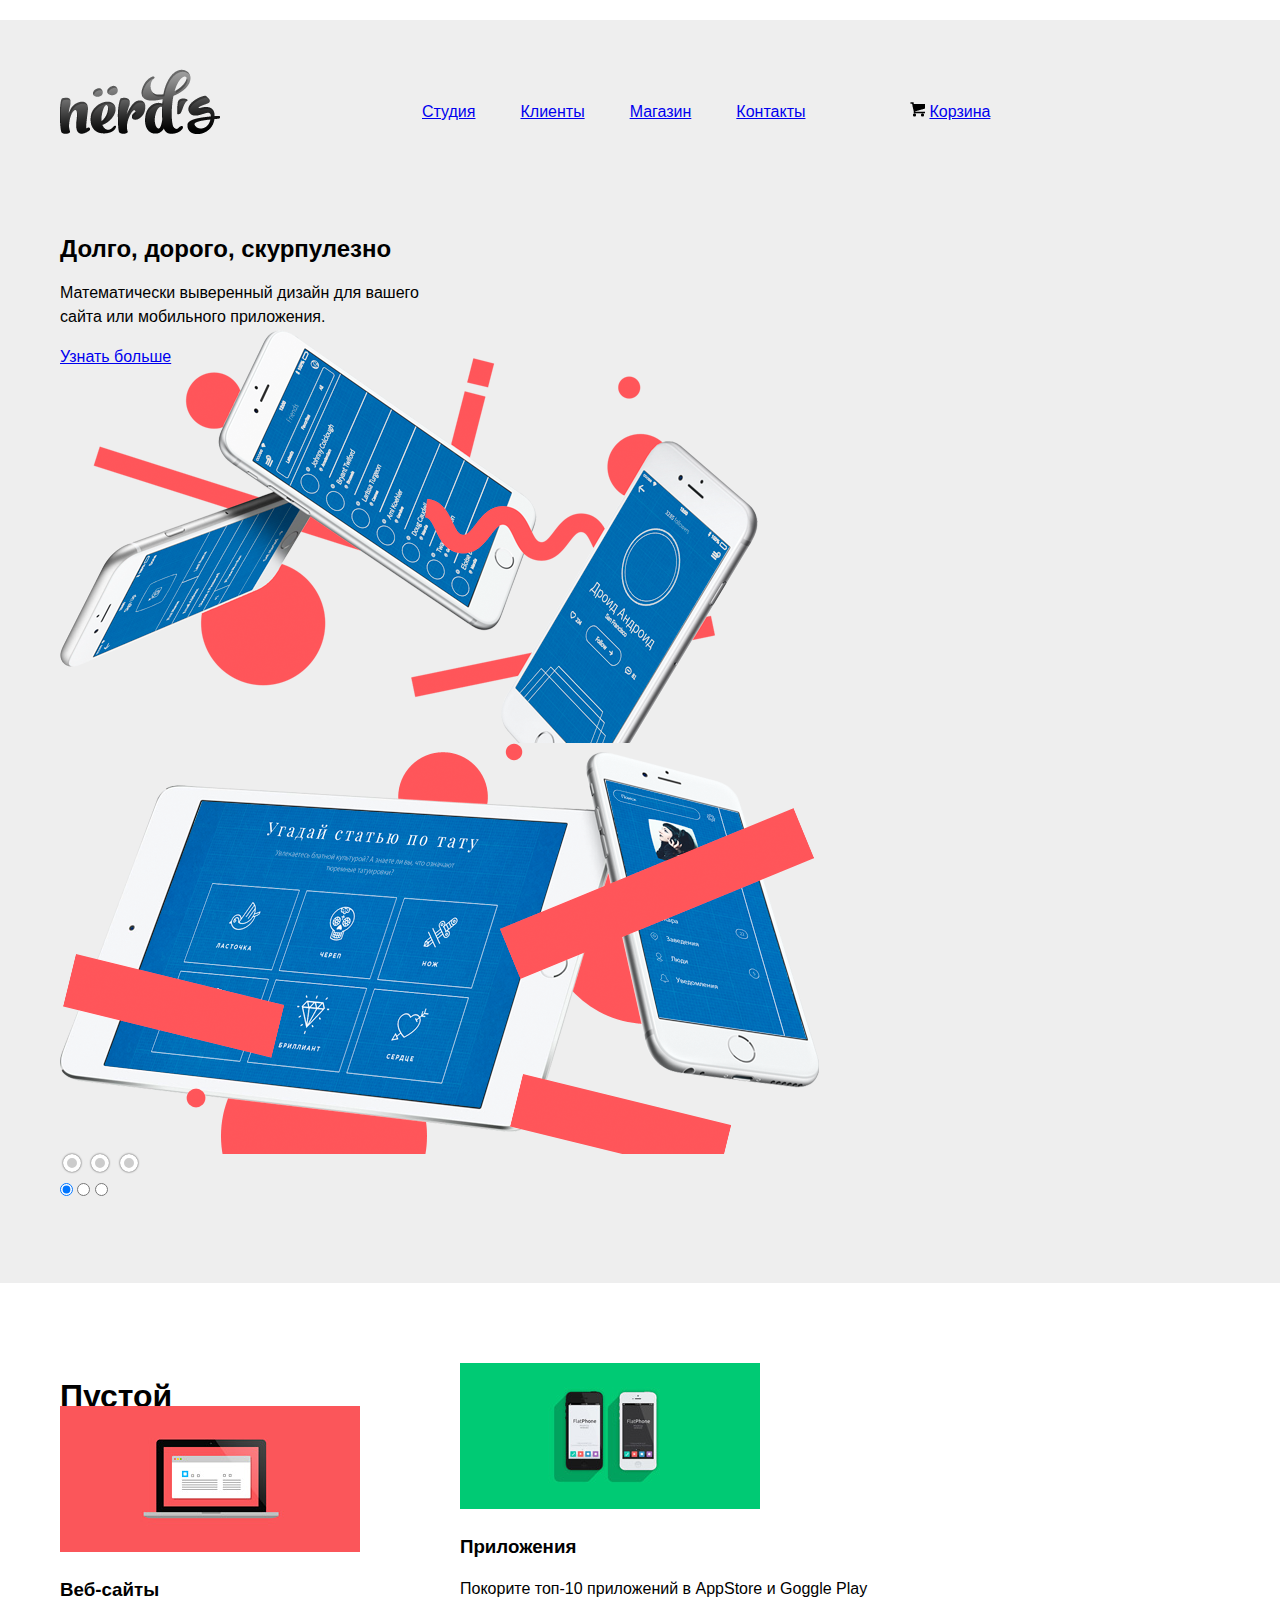
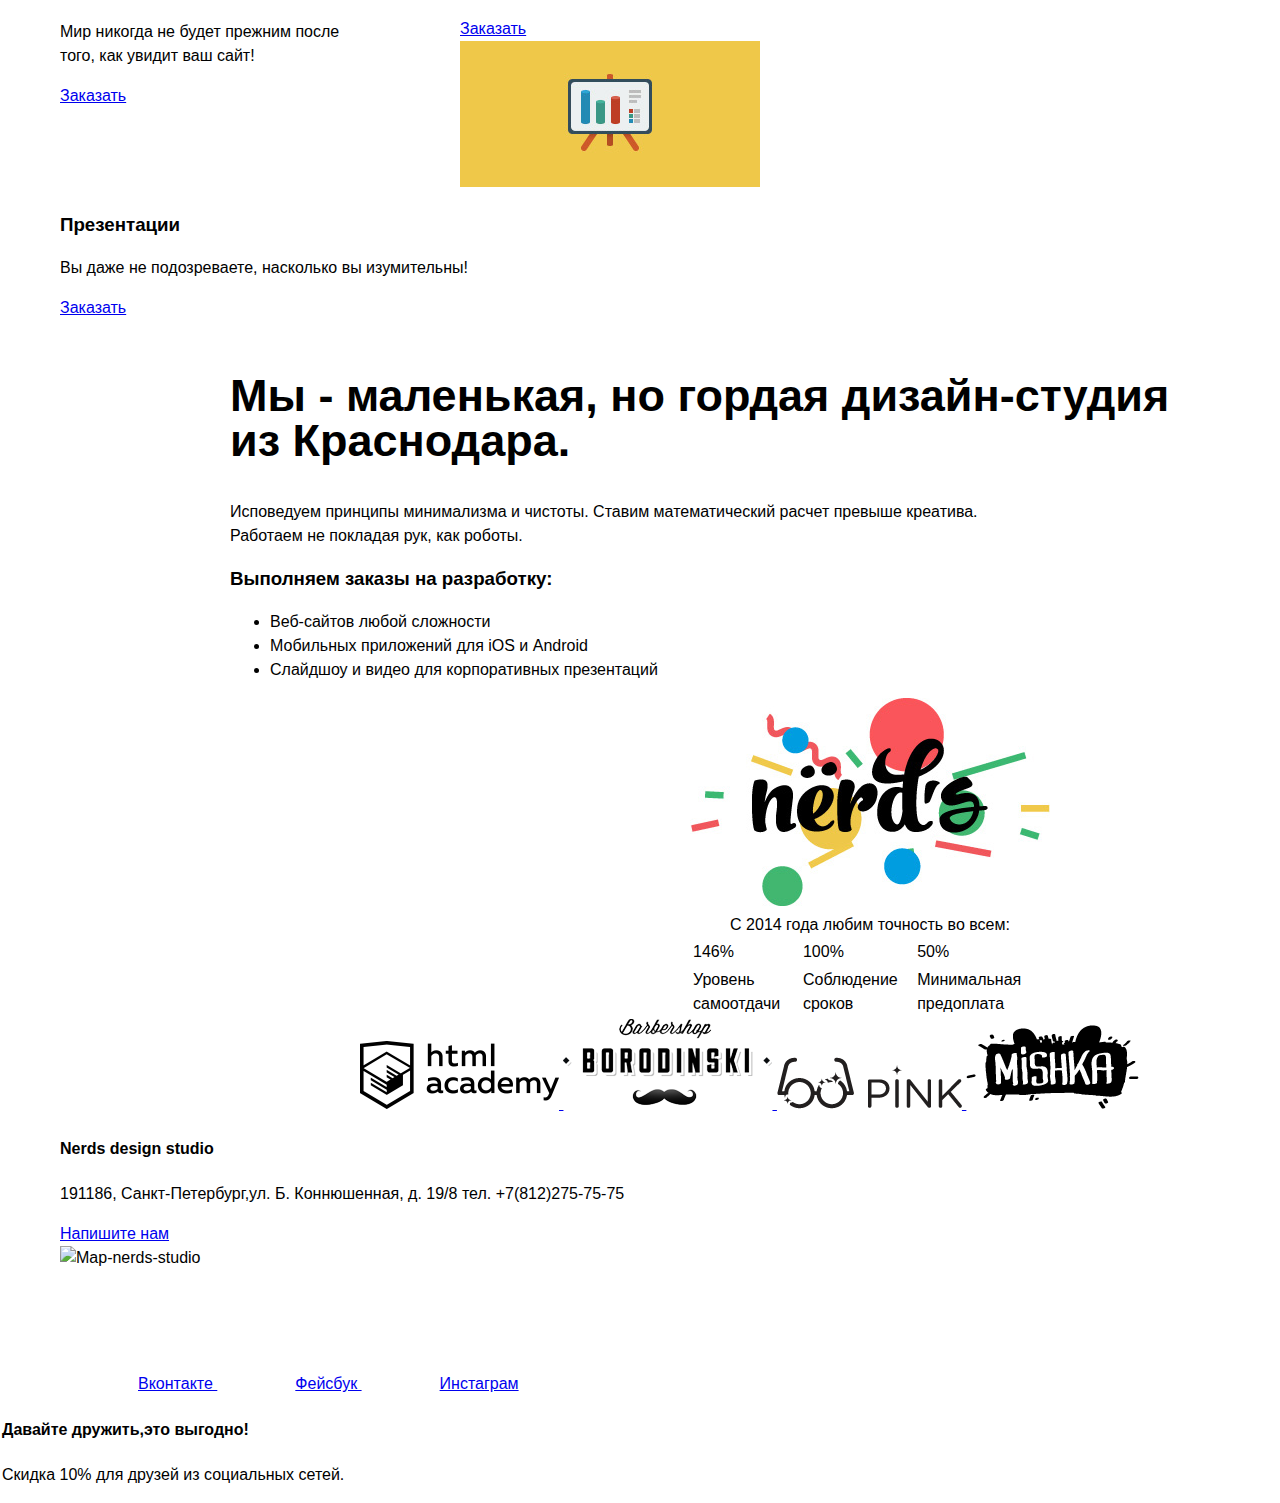
==== commit 54ea3f4c: "redaction сетки" ====
--- a/index.html
+++ b/index.html
@@ -8,11 +8,12 @@
     </head>
     <body>
         <header class="header">
-            <div class="container">
-                <div class="header-logo-nerds">
-                    <img src="img/logo-nerds.png" alt="Nerds" width="160px" height="65px">
-                </div>
+            <div class="container clearfix">
+
                 <nav class="header-navigation">
+                    <div class="index-logo">
+                        <img src="img/logo-nerds.png" alt="Nerds" width="160px" height="65px">
+                    </div>
                     <ul class="header-navigation-list">
                         <li class="header-navigation-item">
                             <a class="header-navigation-link" href="#">Студия</a>
@@ -27,51 +28,70 @@
                             <a class="header-navigation-link" href="#">Контакты</a>
                         </li>
                     </ul>
-                <div class="user-block">
-                    <img src="img/basket.png" alt="Basket"  width="15px" height="15px">
-                    <a class="user-block-basket" href="#">Корзина</a>
-                </div>
+                    <div class="user-block">
+                        <img src="img/basket.png" alt="Basket"  width="15px" height="15px">
+                        <a class="user-block-basket" href="#">Корзина</a>
+                    </div>
                 </nav>
                 <section class="slider">
-                        <input type="radio" id="btn-1" name="toggle" checked>
-                        <input type="radio" id="btn-2" name="toggle">
-                        <input type="radio" id="btn-3" name="toggle">
+                        <div class="slider-inner">
+                            <div class="slider-slides">
+                                <div class="slide">
+                                    <div class="slide1-panel">
+                                        <div class="slide1-description">
+                                            <h2 class="slide1-slogan">Долго, дорого, скурпулезно</h2>
+                                            <p class="slide1-text">Математически выверенный дизайн для вашего сайта или мобильного приложения.</p>
+                                            <a class="slide1-btn" href="#">Узнать больше</a>
+                                       </div>
+                                    </div>
+                                    <div class="slide1-background">
+                                   <img src="img/slide1.png"  alt="Slider1" width="698px" height="413px">
+                                   </div>
+                                </div>
 
+                                <div class="slide">
+                                    <div class="slide2-panel">
+                                        <div class="slide2-description">
+                                            <h2 class="slide2-slogan">Любим математику как никто другой</h2>
+                                            <p class="slide2-text">Никакого креатива, только математические формулы для расчета идеальных пропорций.</p>
+                                            <a class="slide2-btn" href="#">Узнать больше</a>
+                                        </div>
+                                        <div class="slide2-background">
+                                            <img src="img/slide2.png" alt="Slider2" width="663px" height="430px">
+                                        </div>
+                                    </div>
+
+                                </div>
+                                <div class="slide">
+                                    <div class="slide3-panel">
+                                        <div class="slide3-description">
+                                            <h2 class="slide3-slogan">Только ночь, только хардкор</h2>
+                                            <p class="slide3-text">Работать днем,как все? мы против этого. Ближе к полуночи работа только начинается.</p>
+                                            <a class="slide3-btn" href="#">Узнать больше</a>
+                                        </div>
+                                    </div>
+                                    <div class="slide3-background">
+                                    <img src="img/slide3.png" alt="Slider3" width="759px" height="411px">
+                                   </div>
+                                </div>
+                            </div>
+                        </div>
                         <div class="slider-controls">
                             <label for="btn-1"></label>
                             <label for="btn-2"></label>
                             <label for="btn-3"></label>
                         </div>
+                       <input type="radio" id="btn-1" name="toggle" checked>
+                       <input type="radio" id="btn-2" name="toggle">
+                       <input type="radio" id="btn-3" name="toggle">
 
-                        <div class="slider-inner">
-                            <div class="slider-slides">
-                                <div class="slide">
-                                    <h2 class="slide-slogan">Долго, дорого, скурпулезно</h2>
-                                    <p class="slide1-text">Математически выверенный дизайн для вашего сайта или мобильного приложения.</p>
-                                    <a class="slide1-btn" href="#">Узнать больше</a>
-                                    <img src="img/slide1.png" alt="Slider1" width="698px" height="413px">
+                </section>
 
-                                </div>
-                                <div class="slide">
-                                    <h2 class="slide-slogan">Любим математику как никто другой</h2>
-                                    <p class="slide2-text">Никакого креатива, только математические формулы для расчета идеальных пропорций.</p>
-                                    <a class="slide2-btn" href="#">Узнать больше</a>
-                                    <img src="img/slide2.png" alt="Slider2" width="663px" height="430px">
-                                </div>
-                                <div class="slide">
-                                    <h2 class="slide-slogan">Только ночь, только хардкор</h2>
-                                    <p class="slide3-text">Работать днем,как все? мы против этого. Ближе к полуночи работа только начинается.</p>
-                                    <a class="slide3-btn" href="#">Узнать больше</a>
-                                    <img src="img/slide3.png" alt="Slider3" width="759px" height="411px">
-                                </div>
-                            </div>
-                        </div>
-                </section>
             </div>
         </header>
 
                 <main class="container">
-                    <section class="features-content-list">
+                    <section class="features-content-list clearfix">
                         <div class="features-content-item">
                             <h1 class="hidden-title">Пустой скрытый заголовок (скрыть в css)</h1>
                             <img src="img/illustration-1.png" alt="Web-sites"  width="300px" height="146px">
@@ -153,21 +173,23 @@
                 </main>
 
                 <footer class="footer">
-                    <article class="footer-social">
-                        <a class="footer-social-btn" href="https://vk.com/htmlacademy">
-                            <img src="img/letter-icon-vk.png" alt="VK"  width="78px" height="78px">Вконтакте
-                        </a>
-                        <a class="footer-social-btn" href="https://facebook.com/htmlacademy">
-                            <img src="img/letter-icon-fb.png" alt="Facebook"  width="78px" height="78px">Фейсбук
-                        </a>
-                        <a class="footer-social-btn" href="https://instagram.com/htmlacademy">
-                            <img src="img/letter-icon-insta.png"  alt="Instagram"  width="78px" height="78px">Инстаграм
-                        </a>
-                    <div class="footer-proposal">
-                        <h4 class="footer-proposal-slogan">Давайте дружить,это выгодно!</h4>
-                        <p class="footer-proposal-text">Скидка 10% для друзей из социальных сетей.</p>
-                    </div>
-                    </article>
+                    <div class="container">
+                        <article class="footer-social">
+                            <a class="footer-social-btn" href="https://vk.com/htmlacademy">
+                                <img src="img/letter-icon-vk.png" alt="VK"  width="78px" height="78px">Вконтакте
+                            </a>
+                            <a class="footer-social-btn" href="https://facebook.com/htmlacademy">
+                                <img src="img/letter-icon-fb.png" alt="Facebook"  width="78px" height="78px">Фейсбук
+                            </a>
+                            <a class="footer-social-btn" href="https://instagram.com/htmlacademy">
+                                <img src="img/letter-icon-insta.png"  alt="Instagram"  width="78px" height="78px">Инстаграм
+                            </a>
+                        <div class="footer-proposal">
+                            <h4 class="footer-proposal-slogan">Давайте дружить,это выгодно!</h4>
+                            <p class="footer-proposal-text">Скидка 10% для друзей из социальных сетей.</p>
+                        </div>
+                        </article>
+                  </div>
                 </footer>
 
           </body>
--- a/css/style.css
+++ b/css/style.css
@@ -3,64 +3,107 @@
   line-height: 24px;
   color: #000;
   font-family: "Roboto","Arial",sans-serif;
-  background-size: 1440px;
+}
+
+.clearfix::after {
+  content: "";
+
+  display: table;
+  clear: both;
+}
+
+.container {
+  width: 1160px;
+  padding: 0 20px;
+  margin: 0 auto;
 }
 
 .header {
-  background: #eeeeee;
-  outline: rgb(57, 250, 125) none 2px;
-  margin-bottom: 35px;
-}
-
-.header-logo-nerds {
-  float:left;
+  background-color: #eeeeee;
+}
+
+.index-logo {
+  float: left;
+  margin-right: 202px;
+  width: 160px;
+  height: 65px;
+  margin-top: 49px;
+  margin-bottom: 85px;
 }
 
 .header-navigation {
   float: left;
-  min-height: 132px;
-  width: 500px;
+  width: 1000px;
+  margin-bottom: 18px;
 }
 
 .header-navigation ul {
   list-style: none;
+  margin-top: 80px;
 }
 
 .header-navigation li {
-  display: inline;
-  float: left;
-  margin-right: 40px;
+  vertical-align: top;
+  display: inline-block;
+  float: left;
+  margin-right: 45px;
 }
 
 .user-block {
   float: right;
-  min-height: 132px;
-  width: 270px;
-}
-
-.container {
-  width: 1440px;
-  height: 2476px;
-  padding: 0 10px;
-  margin: 0 auto;
+  width: 150px;
 }
 
 /*слайдер*/
+
 .slider {
-  clear: both;
-  position: relative;
-}
-
-.slider-slides {
-  width: 400%;
-}
-
-.slide img {
-  float:left;
-}
-
-.slider-inner {
-  overflow: hidden;
+
+  margin-bottom: 80px;
+}
+
+.slide1-panel {
+  display: block;
+}
+
+.slide2-panel {
+  display: none;
+}
+
+.slide3-panel {
+  display: none;
+}
+
+.slide1-description {
+  width: 400px;
+  height: 310px;
+}
+
+.slide1-background {
+  background-image: url("img/slide1.png");
+  width: 698px;
+  height: 413px;
+}
+
+.slide2-background {
+  background-image: url("img/slide2.png");
+  width: 663px;
+  height: 430px;
+}
+
+.slide3-background {
+  background-image: url("img/slide3.png");
+  width: 759px;
+  height: 411px;
+}
+
+.slide2-description {
+  width: 535px;
+  height: 300px;
+}
+
+.slide3-description {
+  width: 425px;
+  height: 290px;
 }
 
 .slide-slogan {
@@ -69,15 +112,7 @@
  font-weight: "Medium";
 }
 
-.slider input[type=radio] {
-    display: none;
-}
-
-.slider-controls {
-    margin-bottom: 10px;
-    text-align: center;
-}
-
+/*кнопки слайдера*/
 .slider-controls label {
     display: inline-block;
     width: 10px;
@@ -96,28 +131,37 @@
     background-color: #666666;
 }
 
-/*не работает, как высчитать??*/
 #btn-1:checked ~ .slider-inner .slider-slides {
-    transform: translate(0);
+    display: block;
 }
 
 #btn-2:checked ~ .slider-inner .slider-slides {
-    transform: translate(-450px);
+    display: block;
 }
 
 #btn-3:checked ~ .slider-inner .slider-slides {
-    transform: translate(-900px);
+    display: block;
 }
 
 .hidden-title {
-  display: none;
+  width: 0px;
+  height: 0px;
+  position: absolute (1000px);
+}
+
+.features-content-list {
+  margin-top: 80px;
 }
 
 .features-content-item {
   float: left;
   width: 300px;
+  min-height: 355px;
   margin-right: 100px;
-  margin-bottom: 80px;
+}
+
+.features-content-item:last-child {
+  margin-right: 0px;
 }
 
 .index-content {
@@ -139,12 +183,6 @@
   width: 360px;
 }
 
-.clearfix::after {
-  content: "";
-  display: table;
-  clear: both;
-}
-
 .logo-site-images {
   margin-left: 300px;
 }
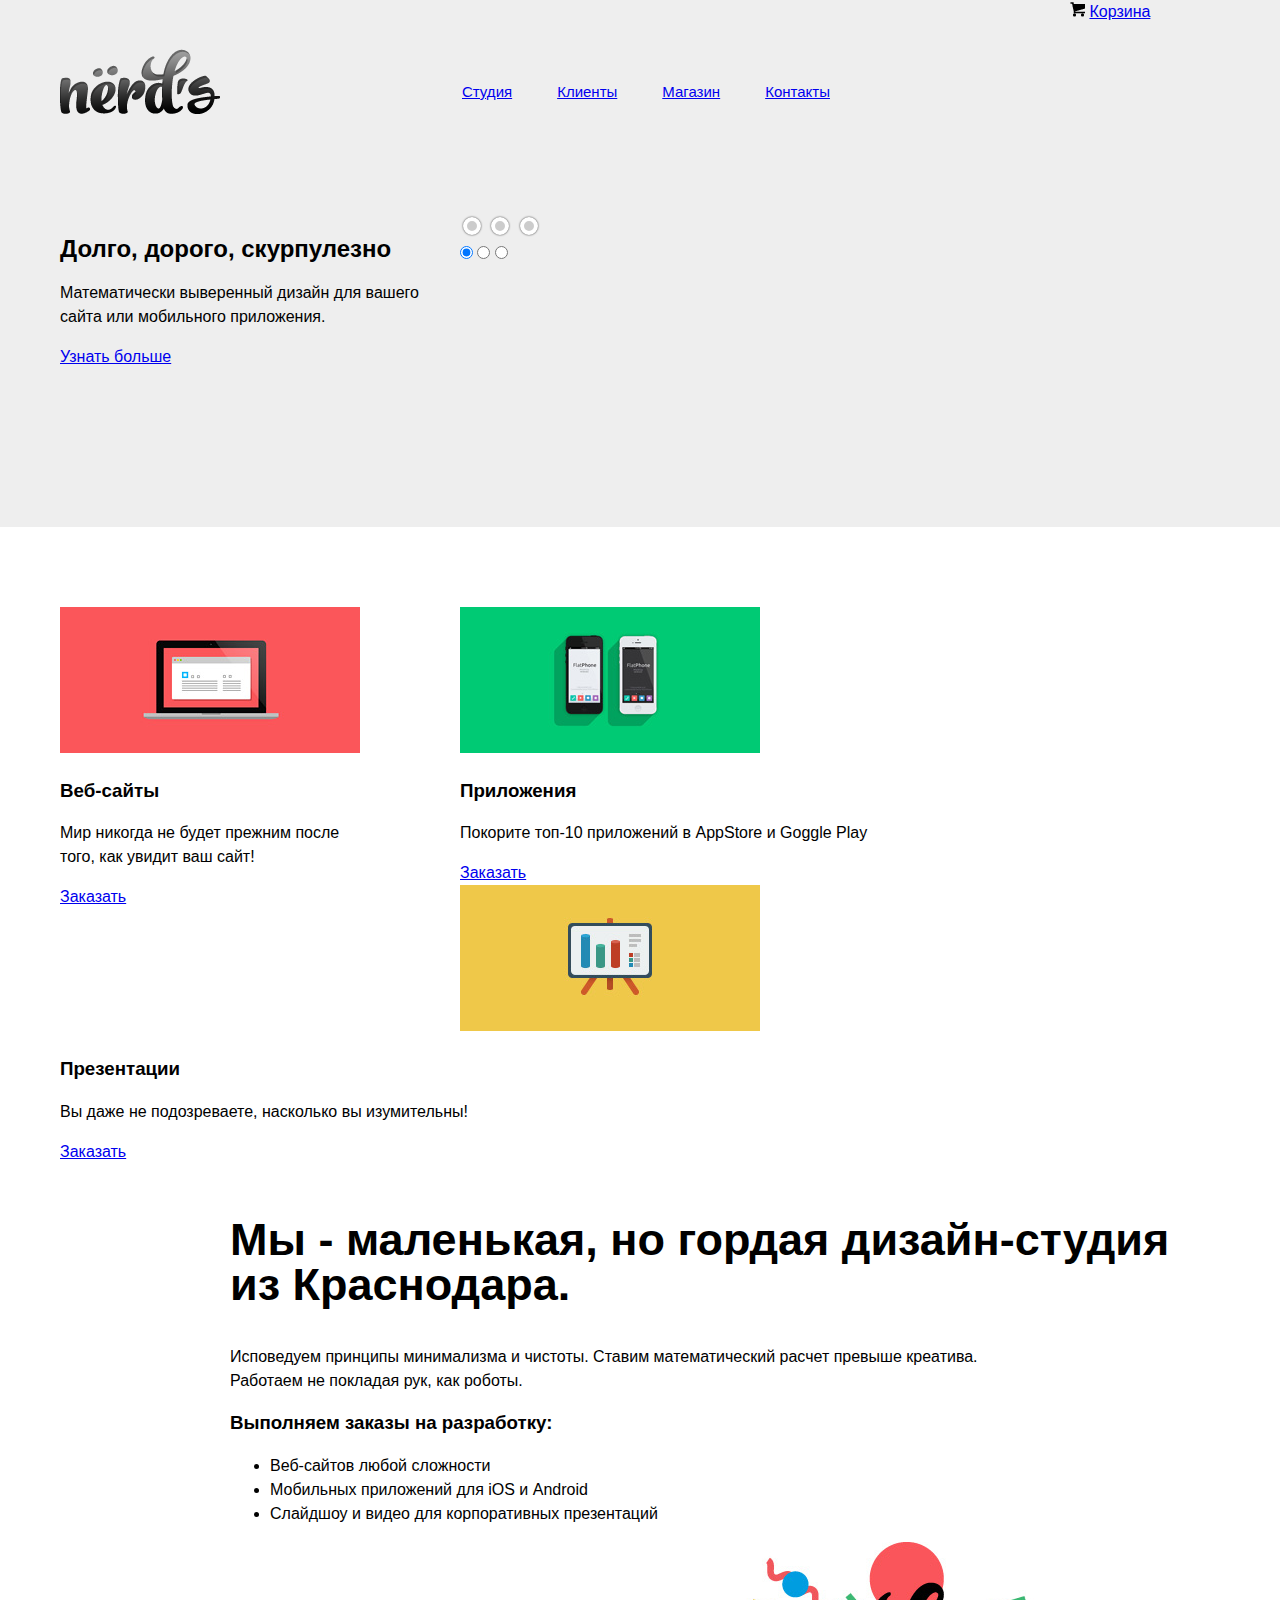
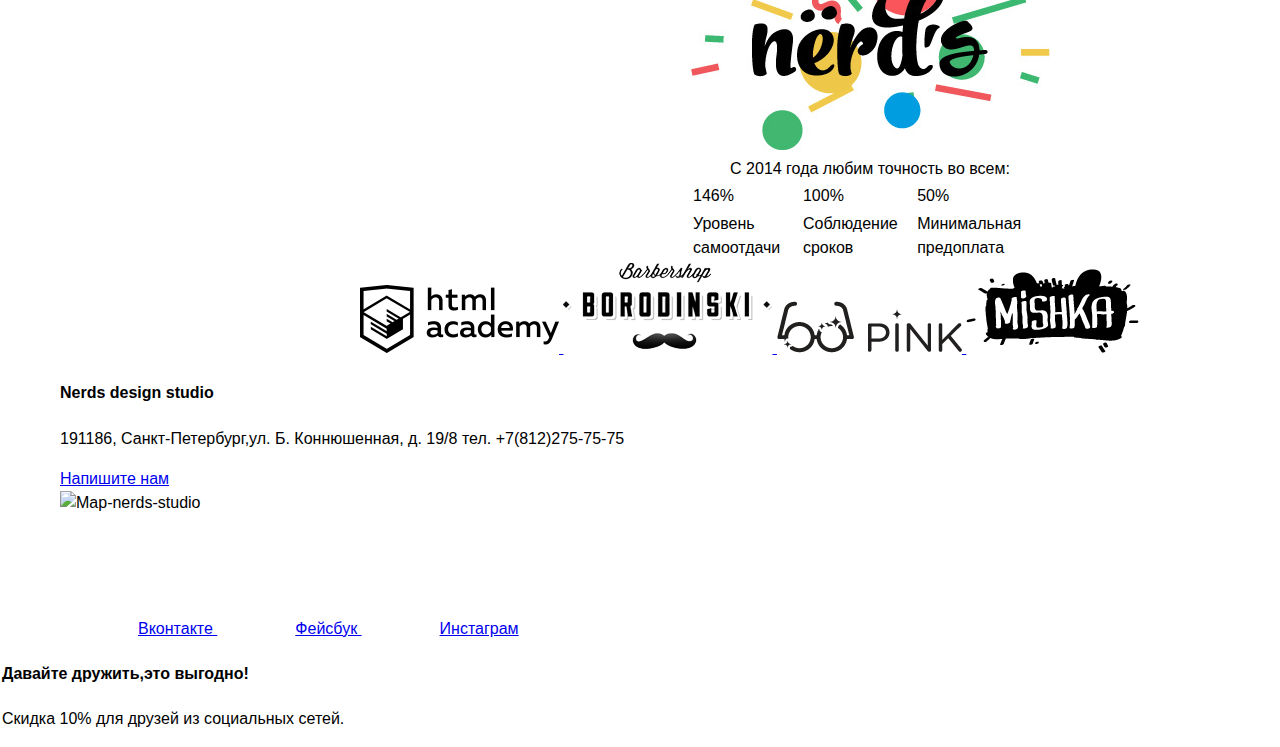
==== commit da2c415b: "подправила слайдер" ====
--- a/index.html
+++ b/index.html
@@ -9,8 +9,7 @@
     <body>
         <header class="header">
             <div class="container clearfix">
-
-                <nav class="header-navigation">
+                <nav class="header-navigation clearfix">
                     <div class="index-logo">
                         <img src="img/logo-nerds.png" alt="Nerds" width="160px" height="65px">
                     </div>
@@ -33,164 +32,143 @@
                         <a class="user-block-basket" href="#">Корзина</a>
                     </div>
                 </nav>
+
                 <section class="slider">
-                        <div class="slider-inner">
-                            <div class="slider-slides">
-                                <div class="slide">
-                                    <div class="slide1-panel">
-                                        <div class="slide1-description">
-                                            <h2 class="slide1-slogan">Долго, дорого, скурпулезно</h2>
-                                            <p class="slide1-text">Математически выверенный дизайн для вашего сайта или мобильного приложения.</p>
-                                            <a class="slide1-btn" href="#">Узнать больше</a>
-                                       </div>
-                                    </div>
-                                    <div class="slide1-background">
-                                   <img src="img/slide1.png"  alt="Slider1" width="698px" height="413px">
-                                   </div>
-                                </div>
+                    <div class="slide1-panel">
+                        <div class="slide1-description">
+                            <h2 class="slide1-slogan">Долго, дорого, скурпулезно</h2>
+                            <p class="slide1-text">Математически выверенный дизайн для вашего сайта или мобильного приложения.</p>
+                            <a class="slide1-btn" href="#">Узнать больше</a>
+                       </div>
+                    </div>
+                    <div class="slide2-panel">
+                        <div class="slide2-description">
+                            <h2 class="slide2-slogan">Любим математику как никто другой</h2>
+                            <p class="slide2-text">Никакого креатива, только математические формулы для расчета идеальных пропорций.</p>
+                            <a class="slide2-btn" href="#">Узнать больше</a>
+                        </div>
+                    </div>
+                    <div class="slide3-panel">
+                        <div class="slide3-description">
+                            <h2 class="slide3-slogan">Только ночь, только хардкор</h2>
+                            <p class="slide3-text">Работать днем,как все? мы против этого. Ближе к полуночи работа только начинается.</p>
+                            <a class="slide3-btn" href="#">Узнать больше</a>
+                        </div>
+                    </div>
 
-                                <div class="slide">
-                                    <div class="slide2-panel">
-                                        <div class="slide2-description">
-                                            <h2 class="slide2-slogan">Любим математику как никто другой</h2>
-                                            <p class="slide2-text">Никакого креатива, только математические формулы для расчета идеальных пропорций.</p>
-                                            <a class="slide2-btn" href="#">Узнать больше</a>
-                                        </div>
-                                        <div class="slide2-background">
-                                            <img src="img/slide2.png" alt="Slider2" width="663px" height="430px">
-                                        </div>
-                                    </div>
-
-                                </div>
-                                <div class="slide">
-                                    <div class="slide3-panel">
-                                        <div class="slide3-description">
-                                            <h2 class="slide3-slogan">Только ночь, только хардкор</h2>
-                                            <p class="slide3-text">Работать днем,как все? мы против этого. Ближе к полуночи работа только начинается.</p>
-                                            <a class="slide3-btn" href="#">Узнать больше</a>
-                                        </div>
-                                    </div>
-                                    <div class="slide3-background">
-                                    <img src="img/slide3.png" alt="Slider3" width="759px" height="411px">
-                                   </div>
-                                </div>
-                            </div>
-                        </div>
-                        <div class="slider-controls">
-                            <label for="btn-1"></label>
-                            <label for="btn-2"></label>
-                            <label for="btn-3"></label>
-                        </div>
-                       <input type="radio" id="btn-1" name="toggle" checked>
-                       <input type="radio" id="btn-2" name="toggle">
-                       <input type="radio" id="btn-3" name="toggle">
-
+                    <div class="slider-controls">
+                      <label for="btn-1"></label>
+                      <label for="btn-2"></label>
+                      <label for="btn-3"></label>
+                    </div>
+                    <input type="radio" id="btn-1" name="toggle" checked>
+                    <input type="radio" id="btn-2" name="toggle">
+                    <input type="radio" id="btn-3" name="toggle">
                 </section>
-
             </div>
         </header>
 
-                <main class="container">
-                    <section class="features-content-list clearfix">
-                        <div class="features-content-item">
-                            <h1 class="hidden-title">Пустой скрытый заголовок (скрыть в css)</h1>
-                            <img src="img/illustration-1.png" alt="Web-sites"  width="300px" height="146px">
-                            <h3 class="feature-content-item-subtitle">Веб-сайты</h3>
-                            <p class="feature-content-item-text">Мир никогда не будет прежним после того, как увидит ваш сайт!</p>
-                            <a class="feature-content-item-btn" href="#">Заказать</a>
-                        </div>
-                        <div class="feature-content-item">
-                            <img src="img/illustration-2.png" alt="Apps"  width="300px" height="146px">
-                            <h3 class="feature-content-item-subtitle">Приложения</h3>
-                            <p class="feature-content-item-text">Покорите топ-10 приложений в AppStore и Goggle Play</p>
-                            <a class="feature-content-item-btn" href="#">Заказать</a>
-                        </div>
-                        <div class="feature-content-item">
-                            <img src="img/illustration-3.png" alt="Presentation"  width="300px" height="146px">
-                            <h3 class="feature-content-item-subtitle">Презентации</h3>
-                            <p class="feature-content-item-text">Вы даже не подозреваете, насколько вы изумительны!</p>
-                            <a class="feature-content-item-btn" href="#">Заказать</a>
-                        </div>
-                    </section>
+        <main class="container">
+            <section class="features-content-list clearfix">
+                <div class="features-content-item">
+                    <h1 class="hidden-title">Магазин макетов nerds</h1>
+                    <img src="img/illustration-1.png" alt="Web-sites"  width="300px" height="146px">
+                    <h3 class="feature-content-item-subtitle">Веб-сайты</h3>
+                    <p class="feature-content-item-text">Мир никогда не будет прежним после того, как увидит ваш сайт!</p>
+                    <a class="feature-content-item-btn" href="#">Заказать</a>
+                </div>
+                <div class="feature-content-item">
+                    <img src="img/illustration-2.png" alt="Apps"  width="300px" height="146px">
+                    <h3 class="feature-content-item-subtitle">Приложения</h3>
+                    <p class="feature-content-item-text">Покорите топ-10 приложений в AppStore и Goggle Play</p>
+                    <a class="feature-content-item-btn" href="#">Заказать</a>
+                </div>
+                <div class="feature-content-item">
+                    <img src="img/illustration-3.png" alt="Presentation"  width="300px" height="146px">
+                    <h3 class="feature-content-item-subtitle">Презентации</h3>
+                    <p class="feature-content-item-text">Вы даже не подозреваете, насколько вы изумительны!</p>
+                    <a class="feature-content-item-btn" href="#">Заказать</a>
+                </div>
+            </section>
 
-                    <section class="index-content clearfix">
-                        <div class="index-content-about-us">
-                            <h2 class="index-content-about-us-title">Мы - маленькая, но гордая дизайн-студия из Краснодара.</h2>
-                            <p class="index-content-about-us-text">Исповедуем принципы минимализма и чистоты. Ставим математический расчет превыше креатива. Работаем не покладая рук, как роботы.</p>
-                            <h3 class="index-content-about-us-subtitle">Выполняем заказы на разработку:</h3>
-                            <ul class="index-content-about-us-list">
-                                <li class="index-content-about-us-item">Веб-сайтов любой сложности</li>
-                                <li class="index-content-about-us-item">Мобильных приложений для iOS и Android</li>
-                                <li class="index-content-about-us-item">Слайдшоу и видео для корпоративных презентаций</li>
-                            </ul>
-                        </div>
-                        <div class="index-content-statistic">
-                            <div class="index-content-statistic-image">
-                                <img src="img/Background-Nerds.jpg" alt="Nerds"  width="360px" height="208px">
-                            </div>
-                            <table class="index-content-statistic-table">
-                                <caption class="index-content-statistic-table-subtitle">С 2014 года любим точность во всем:</caption>
-                                <tr class="table-percent">
-                                    <td class="table-percent-item">146%</td>
-                                    <td class="table-percent-item">100%</td>
-                                    <td class="table-percent-item">50%</td>
-                                </tr>
-                                <tr class="table-features">
-                                    <td class="table-features-item">Уровень самоотдачи</td>
-                                    <td class="table-features-item">Соблюдение сроков</td>
-                                    <td class="table-features-item">Минимальная предоплата</td>
-                                </tr>
-                            </table>
-                        </div>
-                    </section>
+            <section class="index-content clearfix">
+                <div class="index-content-about-us">
+                    <h2 class="index-content-about-us-title">Мы - маленькая, но гордая дизайн-студия из Краснодара.</h2>
+                    <p class="index-content-about-us-text">Исповедуем принципы минимализма и чистоты. Ставим математический расчет превыше креатива. Работаем не покладая рук, как роботы.</p>
+                    <h3 class="index-content-about-us-subtitle">Выполняем заказы на разработку:</h3>
+                    <ul class="index-content-about-us-list">
+                        <li class="index-content-about-us-item">Веб-сайтов любой сложности</li>
+                        <li class="index-content-about-us-item">Мобильных приложений для iOS и Android</li>
+                        <li class="index-content-about-us-item">Слайдшоу и видео для корпоративных презентаций</li>
+                    </ul>
+                </div>
+                <div class="index-content-statistic">
+                    <div class="index-content-statistic-image">
+                        <img src="img/Background-Nerds.jpg" alt="Nerds"  width="360px" height="208px">
+                    </div>
+                    <table class="index-content-statistic-table">
+                        <caption class="index-content-statistic-table-subtitle">С 2014 года любим точность во всем:</caption>
+                        <tr class="table-percent">
+                            <td class="table-percent-item">146%</td>
+                            <td class="table-percent-item">100%</td>
+                            <td class="table-percent-item">50%</td>
+                        </tr>
+                        <tr class="table-features">
+                            <td class="table-features-item">Уровень самоотдачи</td>
+                            <td class="table-features-item">Соблюдение сроков</td>
+                            <td class="table-features-item">Минимальная предоплата</td>
+                        </tr>
+                    </table>
+                </div>
+            </section>
 
-                    <div class="logo-site-images">
-                        <a class="logo-site-images-html-academy" href="#">
-                            <img src="img/logo-1-html-academy.png" alt="Html Academy"  width="199px" height="68px">
-                        </a>
-                        <a class="logo-site-images-barbershop" href="#">
-                            <img src="img/logo-2-barbershop.png" alt="Barbershop"  width="209px" height="90px">
-                        </a>
-                        <a class="logo-site-images-pink" href="#">
-                            <img src="img/logo-3-pink.png" alt="Pink"  width="185px" height="52px">
-                        </a>
-                        <a class="logo-site-images-mishka" href="#">
-                            <img src="img/logo-4-mishka.png" alt="Mishka"  width="173px" height="84px">
-                        </a>
-                    </div>
+            <div class="logo-site-images">
+                <a class="logo-site-images-html-academy" href="#">
+                    <img src="img/logo-1-html-academy.png" alt="Html Academy"  width="199px" height="68px">
+                </a>
+                <a class="logo-site-images-barbershop" href="#">
+                    <img src="img/logo-2-barbershop.png" alt="Barbershop"  width="209px" height="90px">
+                </a>
+                <a class="logo-site-images-pink" href="#">
+                    <img src="img/logo-3-pink.png" alt="Pink"  width="185px" height="52px">
+                </a>
+                <a class="logo-site-images-mishka" href="#">
+                    <img src="img/logo-4-mishka.png" alt="Mishka"  width="173px" height="84px">
+                </a>
+            </div>
 
-                    <section class="map-contacts">
-                        <div class="contacts">
-                            <h4 class="contacts-subtitle">Nerds design studio</h4>
-                            <p class="contacts-text">191186, Санкт-Петербург,ул. Б. Коннюшенная, д. 19/8
-                            <span class="contacts-tel"> тел. +7(812)275-75-75 </span></p>
-                            <a class="contacts-btn-write-us" href="#">Напишите нам</a>
-                        </div>
-                        <div class="map-background">
-                            <img src="#" alt="Map-nerds-studio"  width="1725px" height="808px">
-                        </div>
-                    </section>
-                </main>
+            <section class="map-contacts">
+                <div class="contacts">
+                    <h4 class="contacts-subtitle">Nerds design studio</h4>
+                    <p class="contacts-text">191186, Санкт-Петербург,ул. Б. Коннюшенная, д. 19/8
+                    <span class="contacts-tel"> тел. +7(812)275-75-75 </span></p>
+                    <a class="contacts-btn-write-us" href="#">Напишите нам</a>
+                </div>
+                <div class="map-background">
+                    <img src="#" alt="Map-nerds-studio"  width="1725px" height="808px">
+                </div>
+            </section>
+        </main>
 
-                <footer class="footer">
-                    <div class="container">
-                        <article class="footer-social">
-                            <a class="footer-social-btn" href="https://vk.com/htmlacademy">
-                                <img src="img/letter-icon-vk.png" alt="VK"  width="78px" height="78px">Вконтакте
-                            </a>
-                            <a class="footer-social-btn" href="https://facebook.com/htmlacademy">
-                                <img src="img/letter-icon-fb.png" alt="Facebook"  width="78px" height="78px">Фейсбук
-                            </a>
-                            <a class="footer-social-btn" href="https://instagram.com/htmlacademy">
-                                <img src="img/letter-icon-insta.png"  alt="Instagram"  width="78px" height="78px">Инстаграм
-                            </a>
-                        <div class="footer-proposal">
-                            <h4 class="footer-proposal-slogan">Давайте дружить,это выгодно!</h4>
-                            <p class="footer-proposal-text">Скидка 10% для друзей из социальных сетей.</p>
-                        </div>
-                        </article>
-                  </div>
-                </footer>
+        <footer class="footer">
+            <div class="container">
+                <article class="footer-social">
+                    <a class="footer-social-btn" href="https://vk.com/htmlacademy">
+                        <img src="img/letter-icon-vk.png" alt="VK"  width="78px" height="78px">Вконтакте
+                    </a>
+                    <a class="footer-social-btn" href="https://facebook.com/htmlacademy">
+                        <img src="img/letter-icon-fb.png" alt="Facebook"  width="78px" height="78px">Фейсбук
+                    </a>
+                    <a class="footer-social-btn" href="https://instagram.com/htmlacademy">
+                        <img src="img/letter-icon-insta.png"  alt="Instagram"  width="78px" height="78px">Инстаграм
+                    </a>
+                <div class="footer-proposal">
+                    <h4 class="footer-proposal-slogan">Давайте дружить,это выгодно!</h4>
+                    <p class="footer-proposal-text">Скидка 10% для друзей из социальных сетей.</p>
+                </div>
+                </article>
+          </div>
+        </footer>
 
-          </body>
-        </html>
+    </body>
+</html>
--- a/css/style.css
+++ b/css/style.css
@@ -33,20 +33,22 @@
 
 .header-navigation {
   float: left;
-  width: 1000px;
+  width: 100%;
   margin-bottom: 18px;
 }
 
 .header-navigation ul {
   list-style: none;
   margin-top: 80px;
+  display: inline-block;
+  font-size: 0;
 }
 
 .header-navigation li {
   vertical-align: top;
   display: inline-block;
-  float: left;
   margin-right: 45px;
+  font-size: 15px;
 }
 
 .user-block {
@@ -57,51 +59,41 @@
 /*слайдер*/
 
 .slider {
-
   margin-bottom: 80px;
 }
 
 .slide1-panel {
   display: block;
+  background-image: url("img/slide1.png") center no-repeat;
+  background-size: 698px 413px;
 }
 
 .slide2-panel {
   display: none;
+  background-image: url("/img/slide2.png") center no-repeat;
+  background-size: 663px 413px;
 }
 
 .slide3-panel {
   display: none;
+  background-image: url("/img/slide3.png") center no-repeat;
+  background-size: 759px 411px;
 }
 
 .slide1-description {
+  float: left;
   width: 400px;
   height: 310px;
 }
 
-.slide1-background {
-  background-image: url("img/slide1.png");
-  width: 698px;
-  height: 413px;
-}
-
-.slide2-background {
-  background-image: url("img/slide2.png");
-  width: 663px;
-  height: 430px;
-}
-
-.slide3-background {
-  background-image: url("img/slide3.png");
-  width: 759px;
-  height: 411px;
-}
-
 .slide2-description {
+  float: left;
   width: 535px;
   height: 300px;
 }
 
 .slide3-description {
+  float: left;
   width: 425px;
   height: 290px;
 }
@@ -146,7 +138,8 @@
 .hidden-title {
   width: 0px;
   height: 0px;
-  position: absolute (1000px);
+  position: absolute;
+  right: 5000px;
 }
 
 .features-content-list {
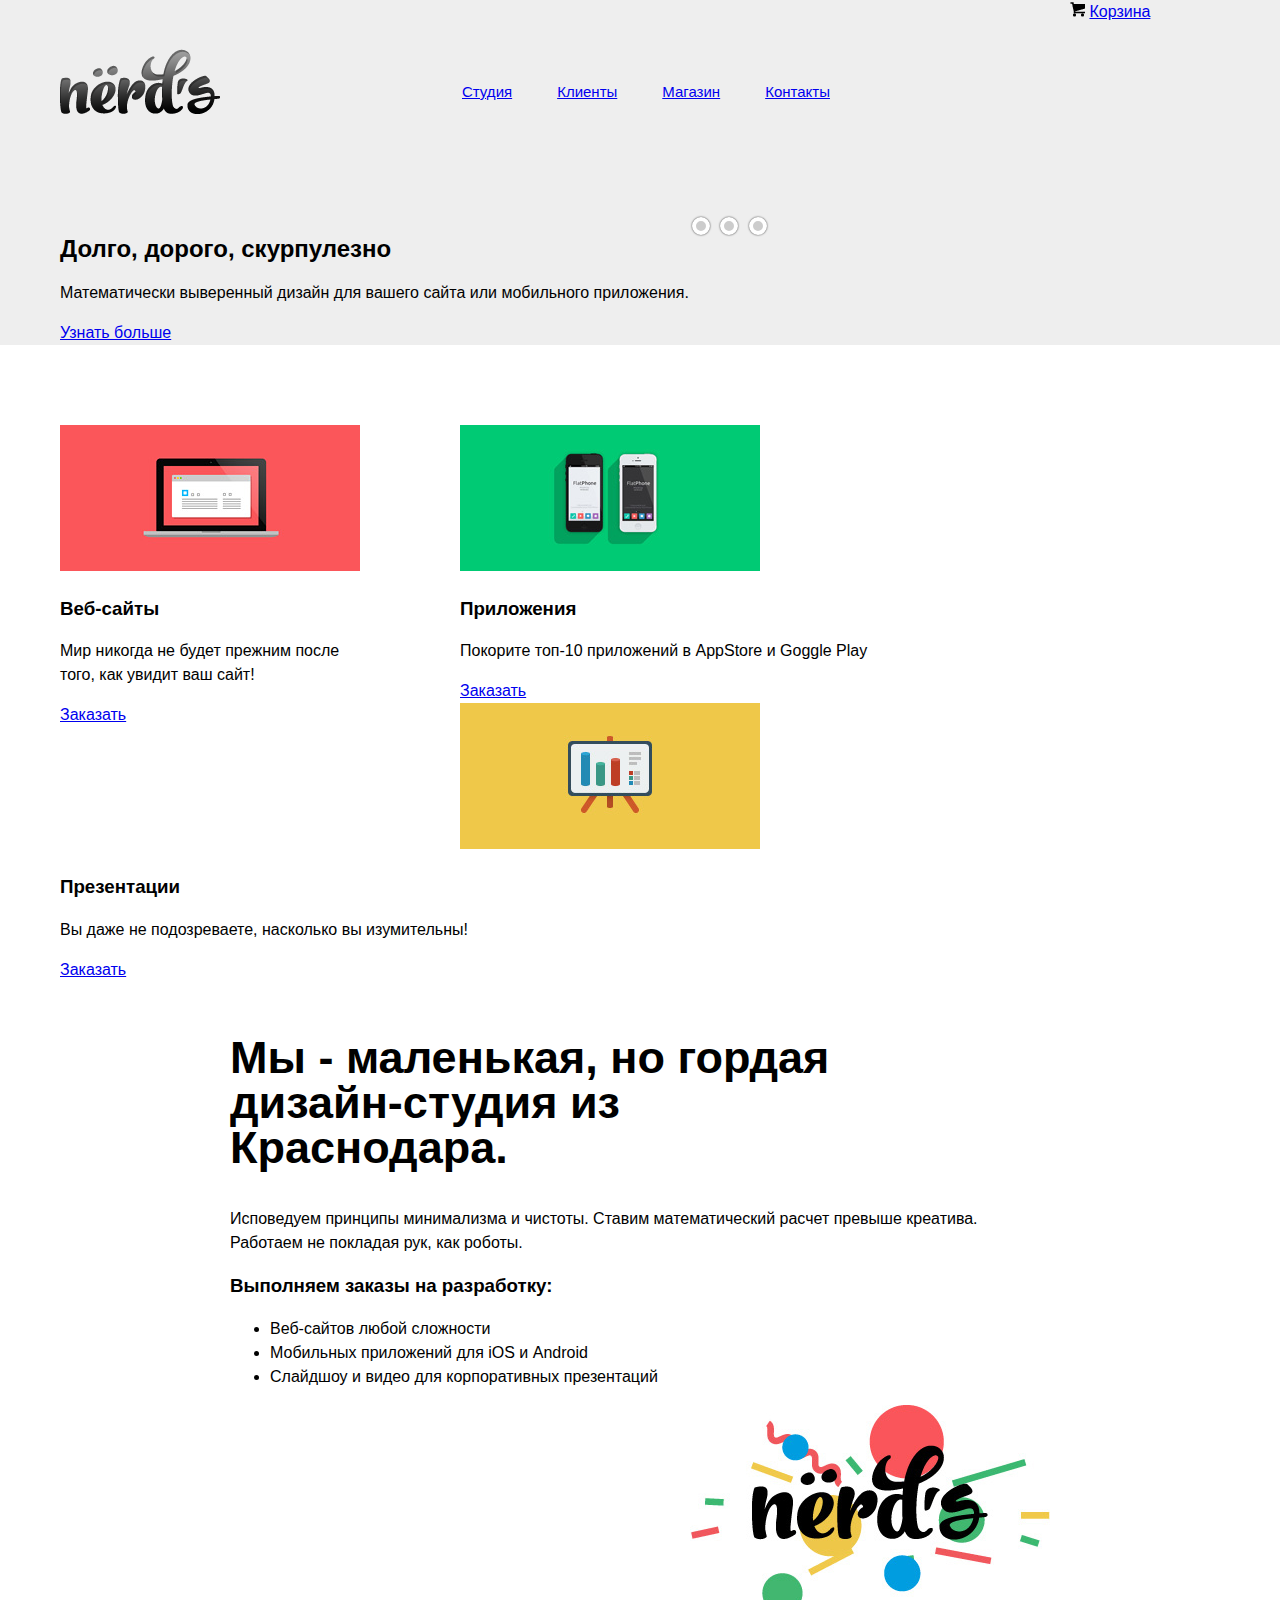
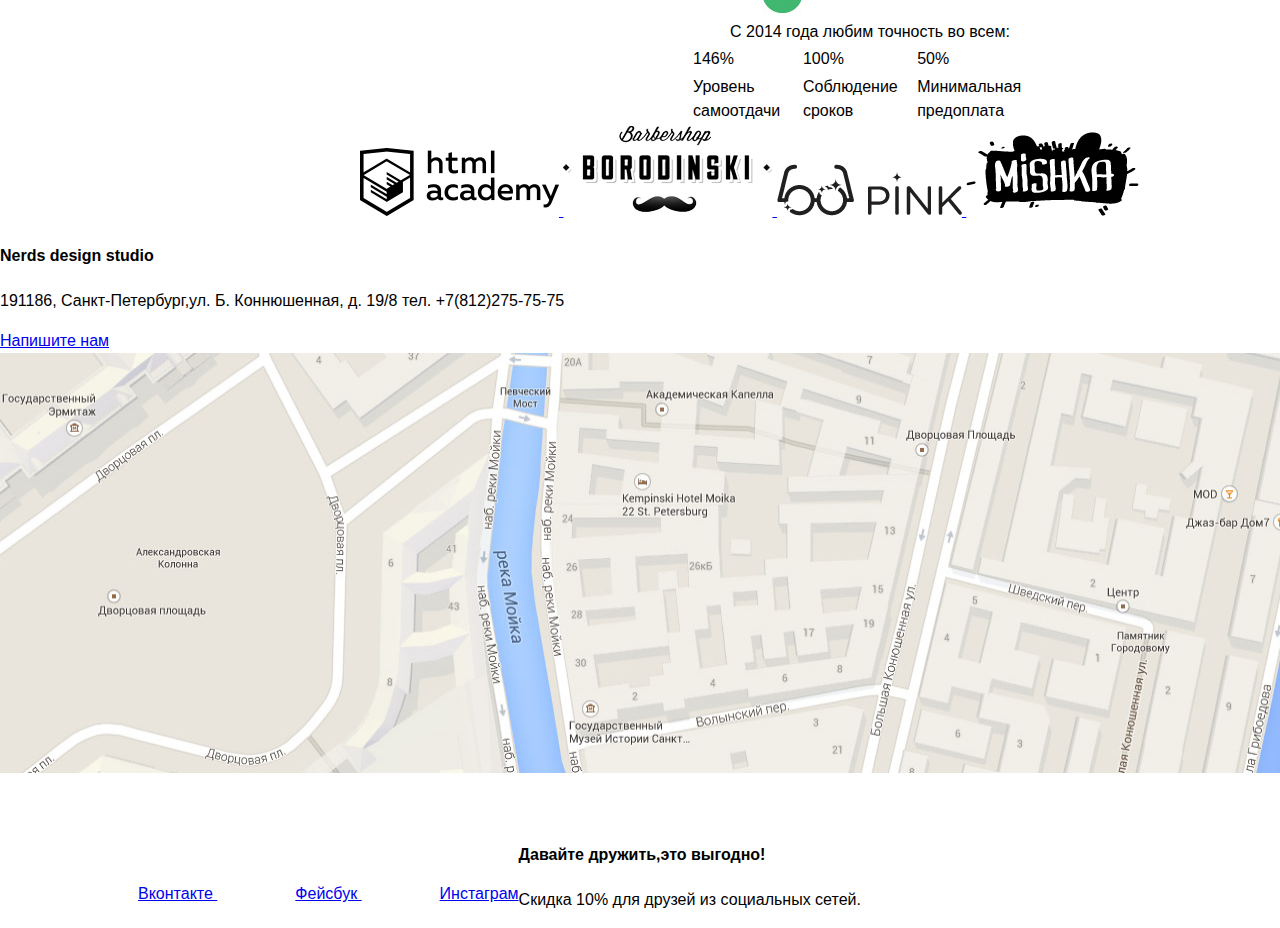
==== commit 6ad04bfe: "слайдер вопрос" ====
--- a/index.html
+++ b/index.html
@@ -136,22 +136,22 @@
                     <img src="img/logo-4-mishka.png" alt="Mishka"  width="173px" height="84px">
                 </a>
             </div>
-
-            <section class="map-contacts">
-                <div class="contacts">
-                    <h4 class="contacts-subtitle">Nerds design studio</h4>
-                    <p class="contacts-text">191186, Санкт-Петербург,ул. Б. Коннюшенная, д. 19/8
-                    <span class="contacts-tel"> тел. +7(812)275-75-75 </span></p>
-                    <a class="contacts-btn-write-us" href="#">Напишите нам</a>
-                </div>
-                <div class="map-background">
-                    <img src="#" alt="Map-nerds-studio"  width="1725px" height="808px">
-                </div>
-            </section>
         </main>
 
+        <section class="map-contacts">
+            <div class="contacts">
+                <h4 class="contacts-subtitle">Nerds design studio</h4>
+                <p class="contacts-text">191186, Санкт-Петербург,ул. Б. Коннюшенная, д. 19/8
+                <span class="contacts-tel"> тел. +7(812)275-75-75 </span></p>
+                <a class="contacts-btn-write-us" href="#">Напишите нам</a>
+            </div>
+            <div class="map-background">
+                <img src="img/map.jpg" alt="Map-nerds-studio"  width="1440px" height="420px">
+            </div>
+        </section>
+
         <footer class="footer">
-            <div class="container">
+            <div class="container clearfix">
                 <article class="footer-social">
                     <a class="footer-social-btn" href="https://vk.com/htmlacademy">
                         <img src="img/letter-icon-vk.png" alt="VK"  width="78px" height="78px">Вконтакте
--- a/css/style.css
+++ b/css/style.css
@@ -5,6 +5,10 @@
   font-family: "Roboto","Arial",sans-serif;
 }
 
+input {
+  display: none;
+}
+
 .clearfix::after {
   content: "";
 
@@ -40,7 +44,7 @@
 .header-navigation ul {
   list-style: none;
   margin-top: 80px;
-  display: inline-block;
+  float: left;
   font-size: 0;
 }
 
@@ -64,38 +68,38 @@
 
 .slide1-panel {
   display: block;
-  background-image: url("img/slide1.png") center no-repeat;
+  background-image: url("img/slide1.png");
+  background-repeat: no-repeat;
+  background-position: center;
   background-size: 698px 413px;
 }
 
 .slide2-panel {
   display: none;
-  background-image: url("/img/slide2.png") center no-repeat;
+  background-image: url("img/slide2.png");
+  background-repeat: no-repeat;
+  background-position: center;
   background-size: 663px 413px;
 }
 
 .slide3-panel {
   display: none;
-  background-image: url("/img/slide3.png") center no-repeat;
+  background-image: url("img/slide3.png");
+  background-repeat: no-repeat;
+  background-position: center;
   background-size: 759px 411px;
 }
 
 .slide1-description {
   float: left;
-  width: 400px;
-  height: 310px;
 }
 
 .slide2-description {
   float: left;
-  width: 535px;
-  height: 300px;
 }
 
 .slide3-description {
   float: left;
-  width: 425px;
-  height: 290px;
 }
 
 .slide-slogan {
@@ -136,8 +140,8 @@
 }
 
 .hidden-title {
-  width: 0px;
-  height: 0px;
+  width: 1px;
+  height: 1px;
   position: absolute;
   right: 5000px;
 }
@@ -167,7 +171,7 @@
   font-size: 45px;
   line-height:45px;
   font-weight: "Medium";
-  width: 940px;
+  width: 680px;
   margin-right: 149px;
 }
 
@@ -180,18 +184,20 @@
   margin-left: 300px;
 }
 
+.map-contacts {
+  width: 100%;
+}
+
 .footer {
   margin-top: 41px;
 }
 
 .footer-social {
   float: left;
-  width: 542px;
 }
 
 .footer-proposal {
   float: right;
-  width: 600px;
 }
 
 /*страница catalog.html*/
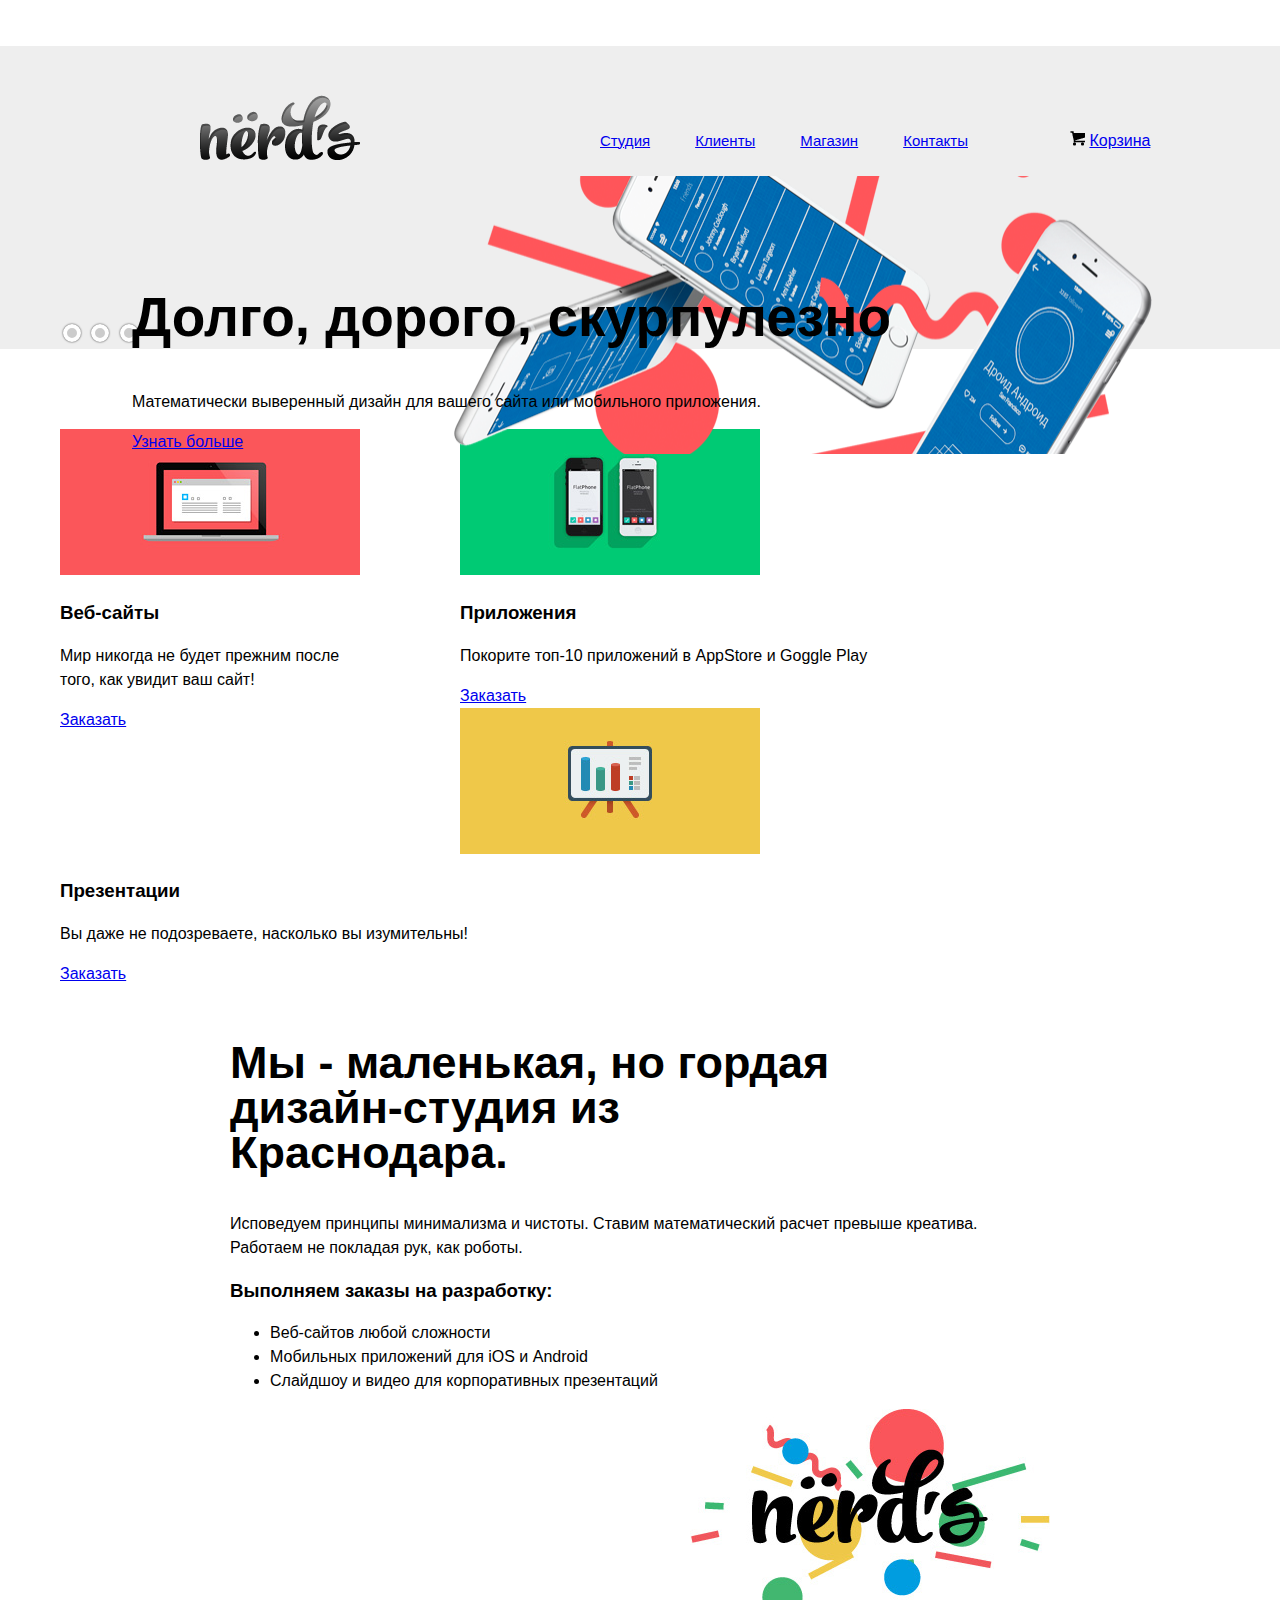
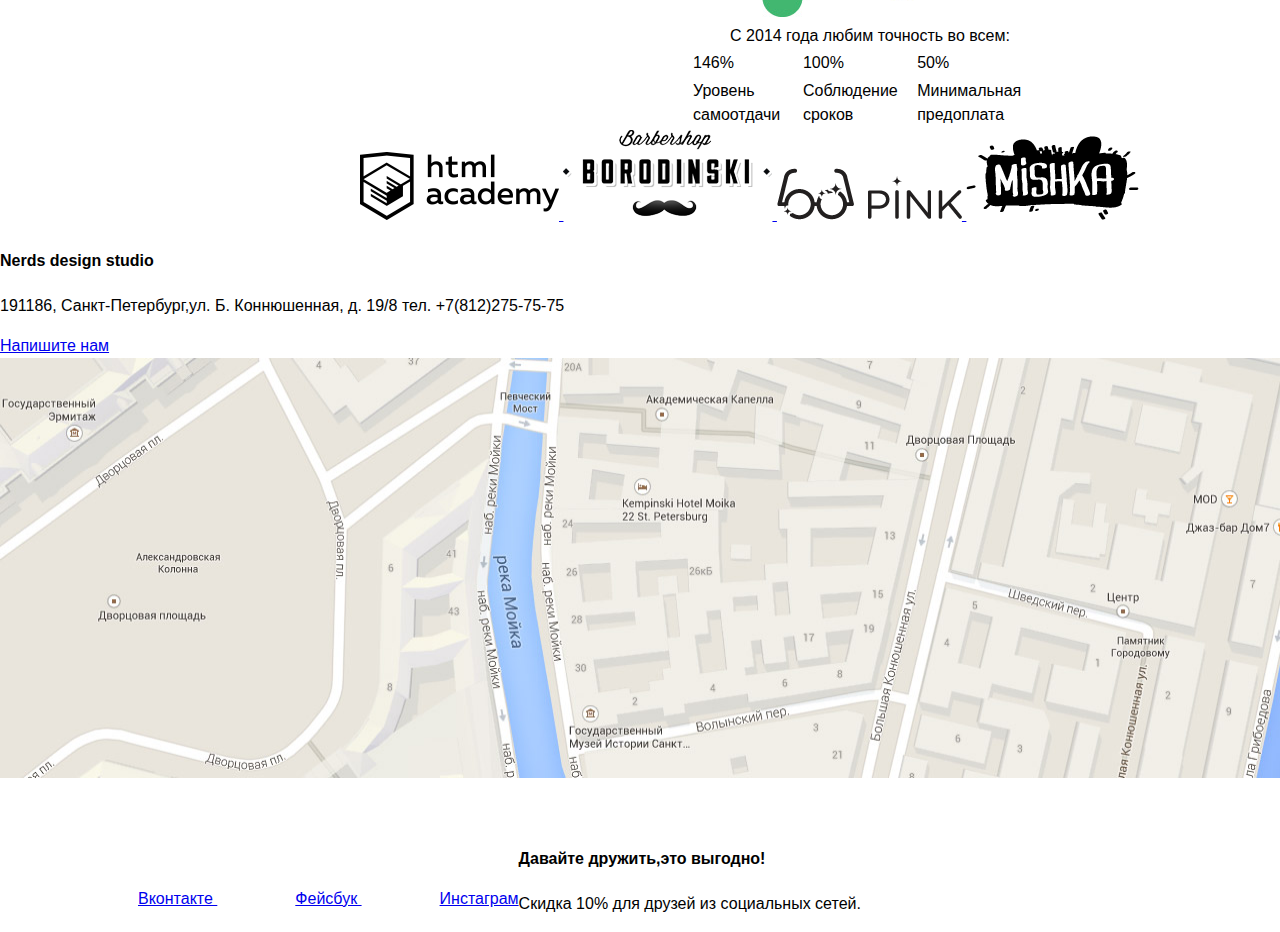
==== commit e929fc3e: "сетки" ====
--- a/index.html
+++ b/index.html
@@ -8,7 +8,7 @@
     </head>
     <body>
         <header class="header">
-            <div class="container clearfix">
+            <div class="container">
                 <nav class="header-navigation clearfix">
                     <div class="index-logo">
                         <img src="img/logo-nerds.png" alt="Nerds" width="160px" height="65px">
@@ -34,21 +34,21 @@
                 </nav>
 
                 <section class="slider">
-                    <div class="slide1-panel">
+                    <div class="slide1-panel clearfix">
                         <div class="slide1-description">
                             <h2 class="slide1-slogan">Долго, дорого, скурпулезно</h2>
                             <p class="slide1-text">Математически выверенный дизайн для вашего сайта или мобильного приложения.</p>
                             <a class="slide1-btn" href="#">Узнать больше</a>
                        </div>
                     </div>
-                    <div class="slide2-panel">
+                    <div class="slide2-panel clearfix">
                         <div class="slide2-description">
                             <h2 class="slide2-slogan">Любим математику как никто другой</h2>
                             <p class="slide2-text">Никакого креатива, только математические формулы для расчета идеальных пропорций.</p>
                             <a class="slide2-btn" href="#">Узнать больше</a>
                         </div>
                     </div>
-                    <div class="slide3-panel">
+                    <div class="slide3-panel clearfix">
                         <div class="slide3-description">
                             <h2 class="slide3-slogan">Только ночь, только хардкор</h2>
                             <p class="slide3-text">Работать днем,как все? мы против этого. Ближе к полуночи работа только начинается.</p>
--- a/css/style.css
+++ b/css/style.css
@@ -16,6 +16,12 @@
   clear: both;
 }
 
+@font-face {
+  font-family: "Roboto";
+  src: url("../fonts/Roboto-Medium.ttf");
+  src: url("../fonts/Roboto-Bold.ttf");
+}
+
 .container {
   width: 1160px;
   padding: 0 20px;
@@ -28,28 +34,26 @@
 
 .index-logo {
   float: left;
-  margin-right: 202px;
+  margin-right: 200px;
   width: 160px;
   height: 65px;
   margin-top: 49px;
-  margin-bottom: 85px;
+  margin-left: 140px;
 }
 
 .header-navigation {
   float: left;
   width: 100%;
-  margin-bottom: 18px;
 }
 
 .header-navigation ul {
   list-style: none;
-  margin-top: 80px;
+  margin-top: 83px;
   float: left;
   font-size: 0;
 }
 
 .header-navigation li {
-  vertical-align: top;
   display: inline-block;
   margin-right: 45px;
   font-size: 15px;
@@ -58,6 +62,7 @@
 .user-block {
   float: right;
   width: 150px;
+  margin-top: 83px;
 }
 
 /*слайдер*/
@@ -68,57 +73,81 @@
 
 .slide1-panel {
   display: block;
-  background-image: url("img/slide1.png");
+  background-image: url("../img/slide1.png");
   background-repeat: no-repeat;
-  background-position: center;
+  background-position: right;
+  position: relative;
+  top: 130px;
+  right: 68px;
   background-size: 698px 413px;
+}
+
+.slide1-description {
+
+}
+
+.slide1-slogan {
+  margin-left: 140px;
+}
+
+.slide1-text {
+  margin-left: 140px;
+}
+
+.slide1-btn {
+  margin-left: 140px;
 }
 
 .slide2-panel {
   display: none;
-  background-image: url("img/slide2.png");
+  background-image: url("../img/slide2.png");
   background-repeat: no-repeat;
   background-position: center;
   background-size: 663px 413px;
 }
 
+.slide2-description {
+  float: left;
+}
+
 .slide3-panel {
   display: none;
-  background-image: url("img/slide3.png");
+  background-image: url("../img/slide3.png");
   background-repeat: no-repeat;
   background-position: center;
   background-size: 759px 411px;
 }
 
-.slide1-description {
-  float: left;
-}
-
-.slide2-description {
-  float: left;
-}
-
 .slide3-description {
   float: left;
 }
 
-.slide-slogan {
+.slide1-slogan {
  font-size: 55px;
  line-height:55px;
- font-weight: "Medium";
+}
+
+.slide2-slogan {
+ font-size: 55px;
+ line-height:55px;
+}
+
+.slide3-slogan {
+ font-size: 55px;
+ line-height:55px;
 }
 
 /*кнопки слайдера*/
 .slider-controls label {
-    display: inline-block;
-    width: 10px;
-    height: 10px;
-    border-radius: 50%;
-    box-shadow: 0px 0px 2px 0px rgba(0, 0, 0, 0.8);
-    margin: 0 3px;
-    cursor: pointer;
-    border: 4px solid white;
-    background-color: #cccccc;
+  display: inline-block;
+  width: 10px;
+  height: 10px;
+  border-radius: 50%;
+  box-shadow: 0px 0px 2px 0px rgba(0, 0, 0, 0.8);
+  margin: 0 3px;
+  cursor: pointer;
+  border: 4px solid white;
+  background-color: #cccccc;
 }
 
 #btn-1:checked ~ .slider-controls label[for="btn-1"],
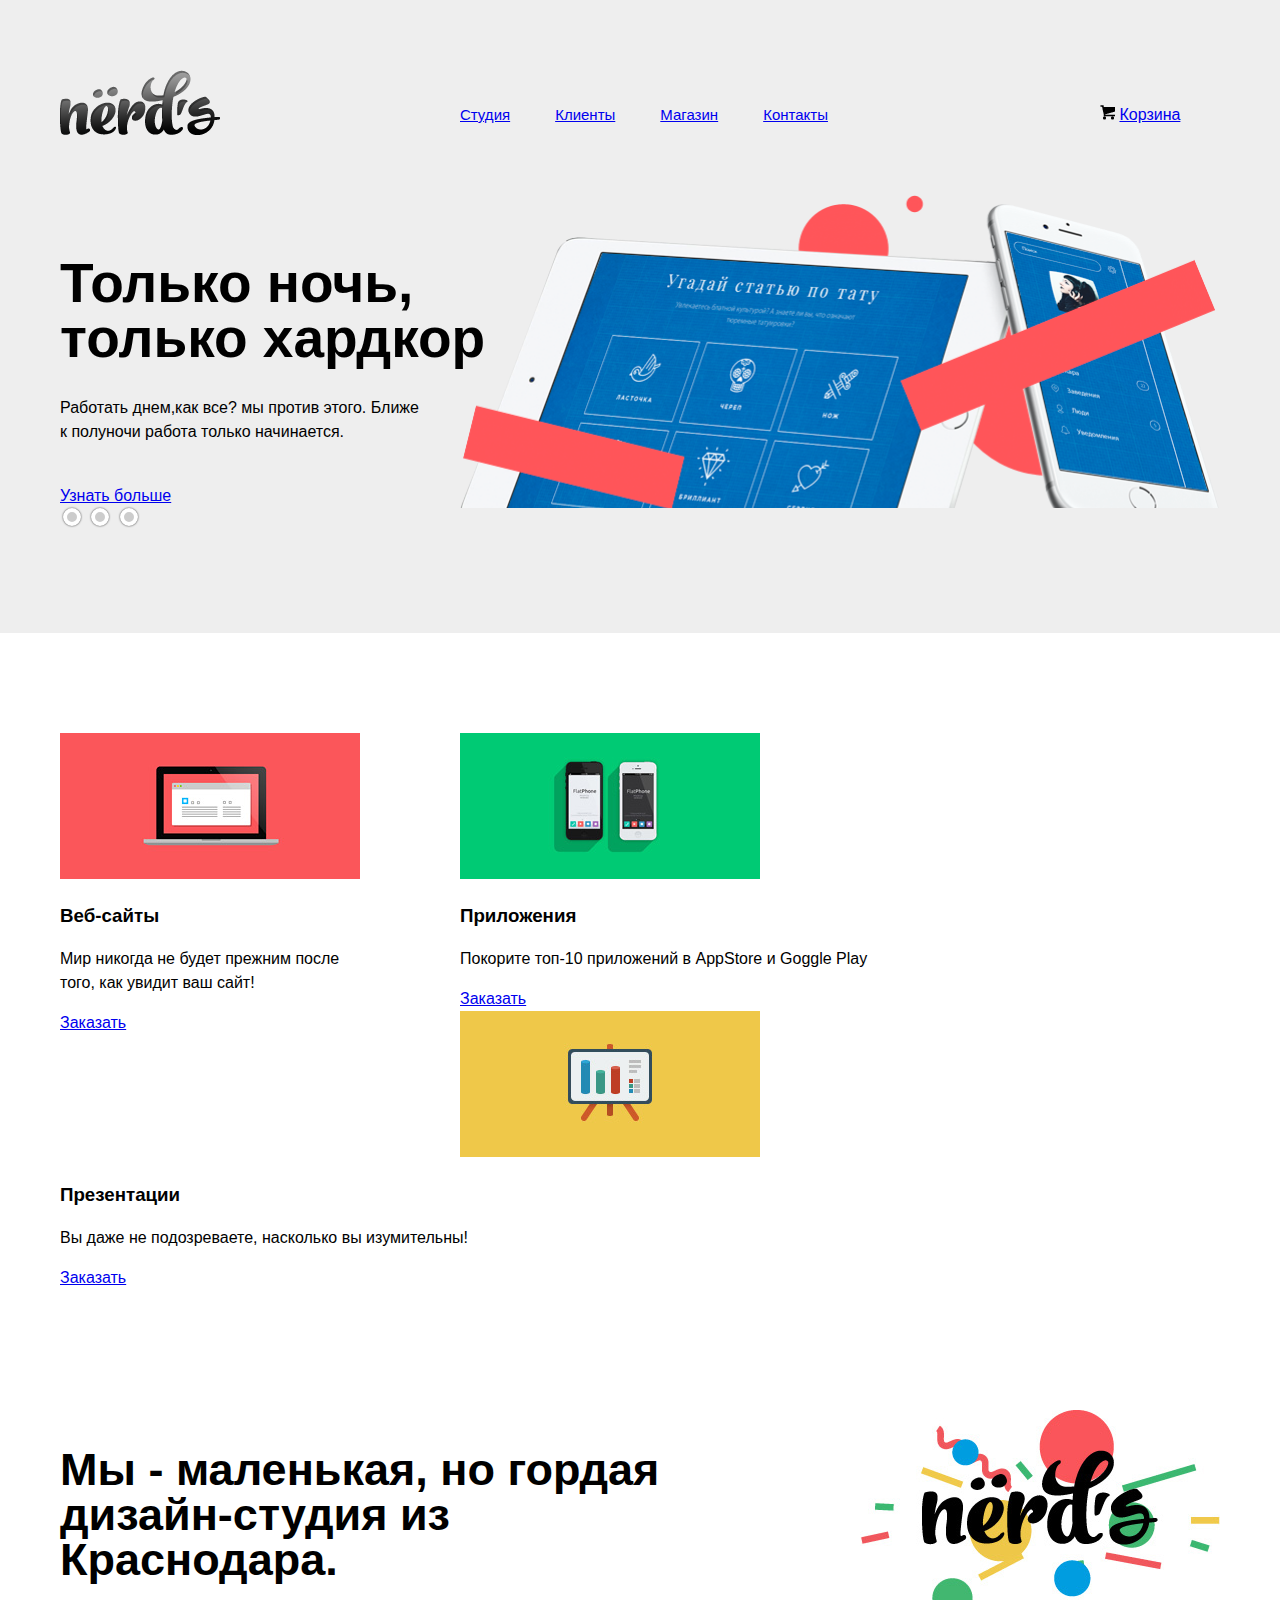
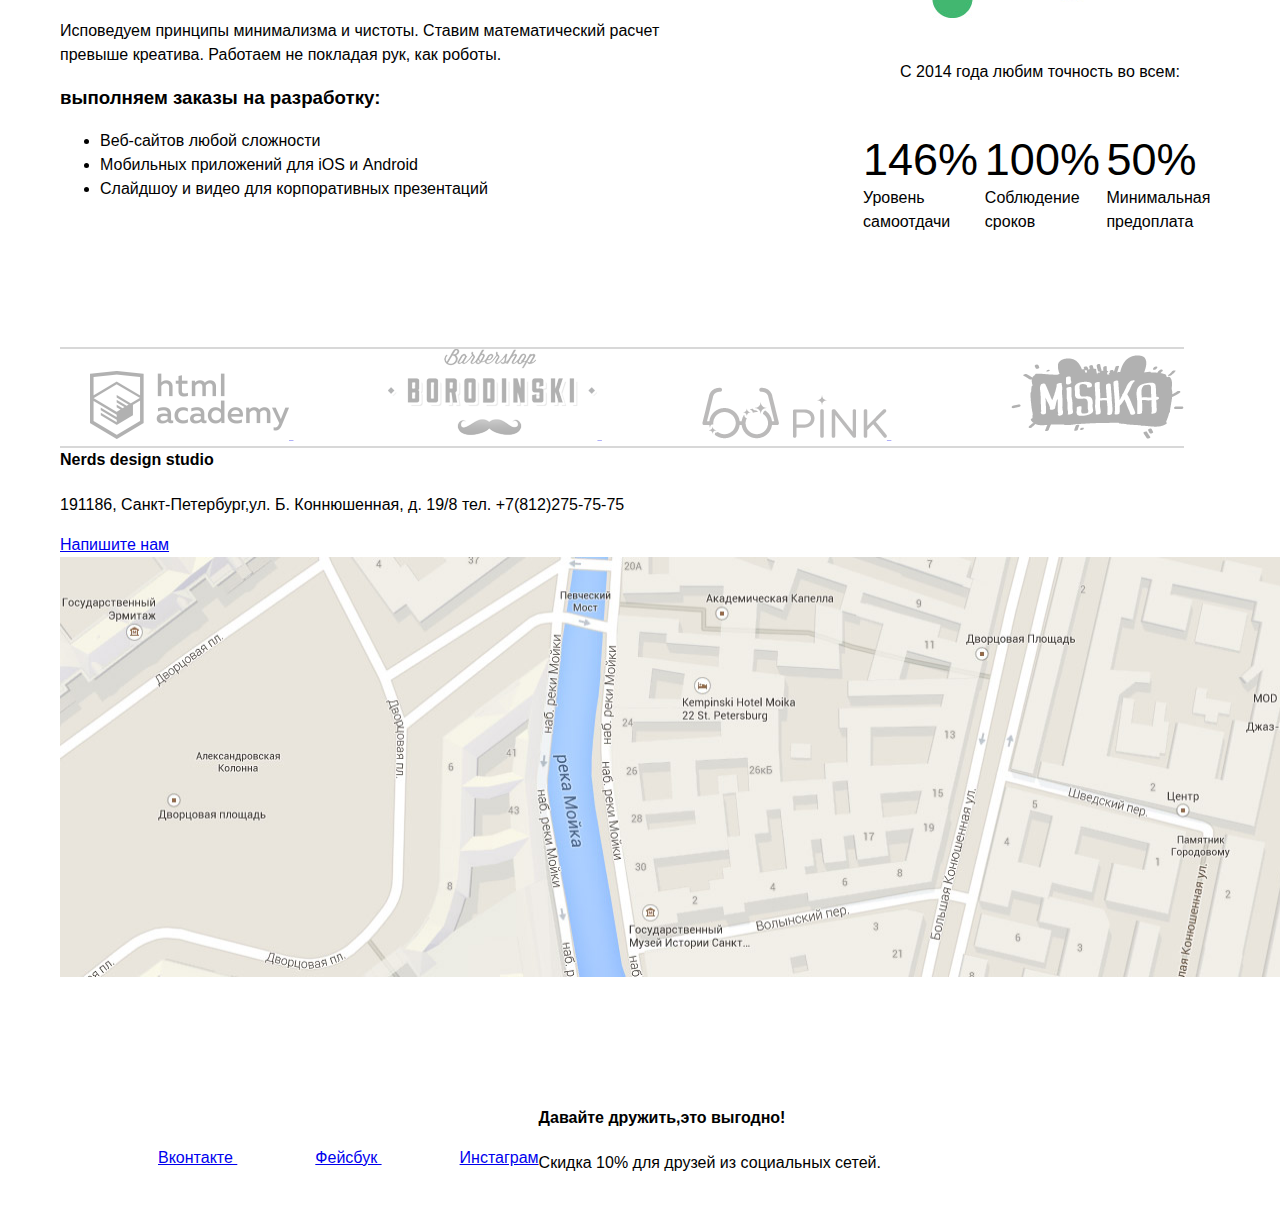
==== commit 8e0abdb8: "index.html сетки" ====
--- a/index.html
+++ b/index.html
@@ -68,10 +68,10 @@
             </div>
         </header>
 
-        <main class="container">
+        <div class="container">
             <section class="features-content-list clearfix">
+                <h1 class="hidden-title">Магазин макетов nerds</h1>
                 <div class="features-content-item">
-                    <h1 class="hidden-title">Магазин макетов nerds</h1>
                     <img src="img/illustration-1.png" alt="Web-sites"  width="300px" height="146px">
                     <h3 class="feature-content-item-subtitle">Веб-сайты</h3>
                     <p class="feature-content-item-text">Мир никогда не будет прежним после того, как увидит ваш сайт!</p>
@@ -90,12 +90,14 @@
                     <a class="feature-content-item-btn" href="#">Заказать</a>
                 </div>
             </section>
+        </div>
 
+        <div class="container">
             <section class="index-content clearfix">
                 <div class="index-content-about-us">
                     <h2 class="index-content-about-us-title">Мы - маленькая, но гордая дизайн-студия из Краснодара.</h2>
                     <p class="index-content-about-us-text">Исповедуем принципы минимализма и чистоты. Ставим математический расчет превыше креатива. Работаем не покладая рук, как роботы.</p>
-                    <h3 class="index-content-about-us-subtitle">Выполняем заказы на разработку:</h3>
+                    <h3 class="index-content-about-us-subtitle">выполняем заказы на разработку:</h3>
                     <ul class="index-content-about-us-list">
                         <li class="index-content-about-us-item">Веб-сайтов любой сложности</li>
                         <li class="index-content-about-us-item">Мобильных приложений для iOS и Android</li>
@@ -121,7 +123,9 @@
                     </table>
                 </div>
             </section>
+        </div>
 
+        <div class="container">
             <div class="logo-site-images">
                 <a class="logo-site-images-html-academy" href="#">
                     <img src="img/logo-1-html-academy.png" alt="Html Academy"  width="199px" height="68px">
@@ -136,39 +140,43 @@
                     <img src="img/logo-4-mishka.png" alt="Mishka"  width="173px" height="84px">
                 </a>
             </div>
-        </main>
+        </div>
 
-        <section class="map-contacts">
-            <div class="contacts">
-                <h4 class="contacts-subtitle">Nerds design studio</h4>
-                <p class="contacts-text">191186, Санкт-Петербург,ул. Б. Коннюшенная, д. 19/8
-                <span class="contacts-tel"> тел. +7(812)275-75-75 </span></p>
-                <a class="contacts-btn-write-us" href="#">Напишите нам</a>
-            </div>
-            <div class="map-background">
-                <img src="img/map.jpg" alt="Map-nerds-studio"  width="1440px" height="420px">
-            </div>
-        </section>
+        <div class="container">
+            <section class="map-contacts">
+                <div class="contacts">
+                    <h4 class="contacts-subtitle">Nerds design studio</h4>
+                    <p class="contacts-text">191186, Санкт-Петербург,ул. Б. Коннюшенная, д. 19/8
+                    <span class="contacts-tel"> тел. +7(812)275-75-75 </span></p>
+                    <a class="contacts-btn-write-us" href="#">Напишите нам</a>
+                </div>
+                <div class="map-background">
+                    <img src="img/map.jpg" alt="Map-nerds-studio"  width="1440px" height="420px">
+                </div>
+            </section>
+        </div>
 
-        <footer class="footer">
-            <div class="container clearfix">
-                <article class="footer-social">
-                    <a class="footer-social-btn" href="https://vk.com/htmlacademy">
-                        <img src="img/letter-icon-vk.png" alt="VK"  width="78px" height="78px">Вконтакте
-                    </a>
-                    <a class="footer-social-btn" href="https://facebook.com/htmlacademy">
-                        <img src="img/letter-icon-fb.png" alt="Facebook"  width="78px" height="78px">Фейсбук
-                    </a>
-                    <a class="footer-social-btn" href="https://instagram.com/htmlacademy">
-                        <img src="img/letter-icon-insta.png"  alt="Instagram"  width="78px" height="78px">Инстаграм
-                    </a>
-                <div class="footer-proposal">
-                    <h4 class="footer-proposal-slogan">Давайте дружить,это выгодно!</h4>
-                    <p class="footer-proposal-text">Скидка 10% для друзей из социальных сетей.</p>
-                </div>
-                </article>
-          </div>
-        </footer>
+        <div class="container">
+            <footer class="footer">
+                <div class="container clearfix">
+                    <article class="footer-social">
+                        <a class="footer-social-btn" href="https://vk.com/htmlacademy">
+                            <img src="img/letter-icon-vk.png" alt="VK"  width="78px" height="78px">Вконтакте
+                        </a>
+                        <a class="footer-social-btn" href="https://facebook.com/htmlacademy">
+                            <img src="img/letter-icon-fb.png" alt="Facebook"  width="78px" height="78px">Фейсбук
+                        </a>
+                        <a class="footer-social-btn" href="https://instagram.com/htmlacademy">
+                            <img src="img/letter-icon-insta.png"  alt="Instagram"  width="78px" height="78px">Инстаграм
+                        </a>
+                    <div class="footer-proposal">
+                        <h4 class="footer-proposal-slogan">Давайте дружить,это выгодно!</h4>
+                        <p class="footer-proposal-text">Скидка 10% для друзей из социальных сетей.</p>
+                    </div>
+                    </article>
+              </div>
+            </footer>
+        </div>
 
     </body>
 </html>
--- a/css/style.css
+++ b/css/style.css
@@ -24,21 +24,22 @@
 
 .container {
   width: 1160px;
-  padding: 0 20px;
+  padding: 20px;
   margin: 0 auto;
 }
 
 .header {
   background-color: #eeeeee;
+  min-height: 300px;
 }
 
 .index-logo {
   float: left;
-  margin-right: 200px;
   width: 160px;
   height: 65px;
-  margin-top: 49px;
-  margin-left: 140px;
+  margin-right: 200px;
+  margin-top: 50px;
+  margin-bottom: 75px;
 }
 
 .header-navigation {
@@ -46,10 +47,11 @@
   width: 100%;
 }
 
-.header-navigation ul {
+.header-navigation-list {
   list-style: none;
+  float: left;
+  width: 640px;
   margin-top: 83px;
-  float: left;
   font-size: 0;
 }
 
@@ -61,7 +63,7 @@
 
 .user-block {
   float: right;
-  width: 150px;
+  width: 120px;
   margin-top: 83px;
 }
 
@@ -72,66 +74,84 @@
 }
 
 .slide1-panel {
-  display: block;
+  display: none;
   background-image: url("../img/slide1.png");
+  background-size: 698px 413px;
   background-repeat: no-repeat;
-  background-position: right;
   position: relative;
-  top: 130px;
-  right: 68px;
-  background-size: 698px 413px;
+  background-position: top 130px left 430px;
 }
 
 .slide1-description {
-
+  float: left;
 }
 
 .slide1-slogan {
-  margin-left: 140px;
+  width: 400px;
+  height: 125px;
+  margin-right: 50px;
+  margin-bottom: 30px;
 }
 
 .slide1-text {
-  margin-left: 140px;
+  width: 360px;
+  margin-bottom: 40px;
 }
 
 .slide1-btn {
-  margin-left: 140px;
+  margin-bottom: 80px;
 }
 
 .slide2-panel {
   display: none;
   background-image: url("../img/slide2.png");
+  background-size: 663px 430px;
   background-repeat: no-repeat;
-  background-position: center;
-  background-size: 663px 413px;
+  position: relative;
+  background-position: top 115px left 490px;
 }
 
 .slide2-description {
   float: left;
 }
 
+.slide2-slogan {
+  width: 535px;
+  margin-bottom: 30px;
+}
+
+.slide2-text {
+  margin-bottom: 40px;
+  width: 430px;
+  margin-bottom: 40px;
+}
+
 .slide3-panel {
-  display: none;
+  display: block;
   background-image: url("../img/slide3.png");
+  background-size: 760px 410px;
   background-repeat: no-repeat;
-  background-position: center;
-  background-size: 759px 411px;
+  position: relative;
+  background-position: top 175px left 400px;
+
 }
 
 .slide3-description {
   float: left;
 }
 
-.slide1-slogan {
- font-size: 55px;
- line-height:55px;
-}
-
-.slide2-slogan {
- font-size: 55px;
- line-height:55px;
-}
-
+.slide3-slogan {
+  width: 430px;
+  margin-bottom: 30px;
+}
+
+.slide3-text {
+  width: 360px;
+  margin-bottom: 40px;
+}
+
+.slide1-slogan,
+.slide2-slogan,
 .slide3-slogan {
  font-size: 55px;
  line-height:55px;
@@ -176,32 +196,36 @@
 }
 
 .features-content-list {
+  padding: 0;
+  margin: 0;
   margin-top: 80px;
+  margin-bottom: 80px;
 }
 
 .features-content-item {
   float: left;
   width: 300px;
-  min-height: 355px;
   margin-right: 100px;
 }
 
 .features-content-item:last-child {
-  margin-right: 0px;
+  margin-right: 0;
 }
 
 .index-content {
-  padding-left: 170px;
-  padding-right: 170px;
+  margin-bottom: 70px;
+}
+
+.index-content-about-us {
+  float: left;
+  width: 660px;
+  height: 400px;
+  margin-right: 140px;
 }
 
 .index-content-about-us-title {
-  float: left;
   font-size: 45px;
   line-height:45px;
-  font-weight: "Medium";
-  width: 680px;
-  margin-right: 149px;
 }
 
 .index-content-statistic {
@@ -209,8 +233,40 @@
   width: 360px;
 }
 
+.index-content-statistic-image {
+  margin-bottom: 35px;
+}
+
+.index-content-statistic-table-subtitle {
+  margin-bottom: 50px;
+}
+
+.table-percent {
+  font-size: 45px;
+  line-height:45px;
+  width: 110px;
+  margin-bottom: 20px;
+}
+
 .logo-site-images {
-  margin-left: 300px;
+  float: left;
+  opacity: 0.3;
+  border-top: 2px gray solid;
+  border-bottom: 2px gray solid;
+}
+
+.logo-site-images-html-academy {
+  margin-left: 30px;
+  margin-right: 95px;
+  padding-top: 60px;
+}
+
+.logo-site-images-barbershop {
+  margin-right: 100px;
+}
+
+.logo-site-images-pink {
+  margin-right: 120px;
 }
 
 .map-contacts {
